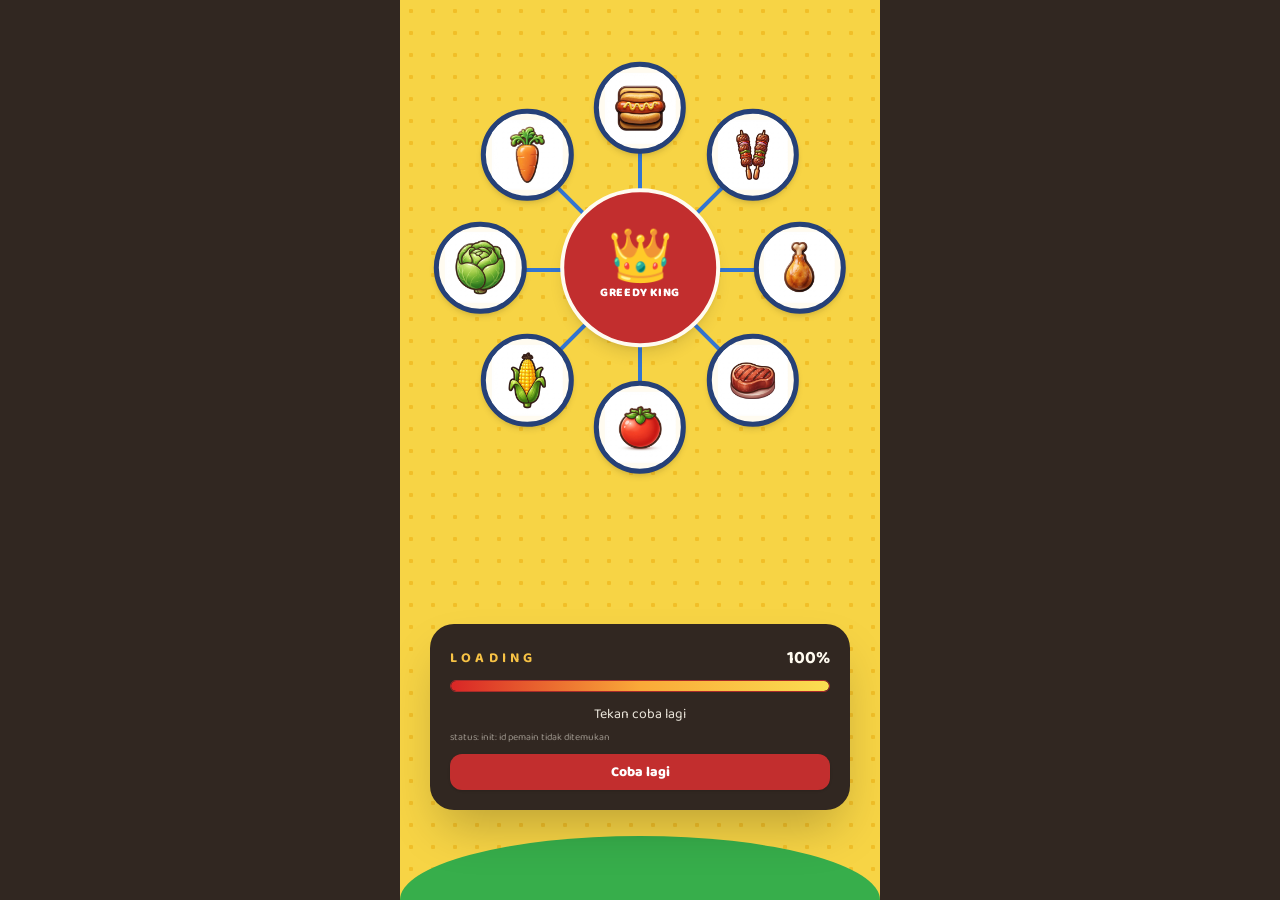
==== docs/greedy/index.html @ 3f454a2e "game rezo: kirim token asli ke halaman (alamat + suntikan ulang)" ====
<!DOCTYPE html>
<html lang="id">
<head>
<script>
(function(){
  // Tinggi layar nyata dalam piksel, dipakai kalau 100dvh tidak dikenali.
  function atur(){
    var h = window.innerHeight || document.documentElement.clientHeight || 0;
    if (h > 100) document.documentElement.style.setProperty("--gk-h", h + "px");
  }
  atur();
  window.addEventListener("resize", atur);
  window.addEventListener("orientationchange", atur);
  setTimeout(atur, 300); setTimeout(atur, 1500);
})();
</script>
<meta charset="utf-8" />
<meta name="viewport" content="width=device-width, initial-scale=1, maximum-scale=1, user-scalable=no, viewport-fit=cover" />
<title>Greedy King</title>
<script>
(function () {
  var b = window.RezoBridge;
  function ambil(fn) { try { return b && b[fn] ? b[fn]() : ""; } catch (e) { return ""; } }
  // Parameter di alamat adalah sumber utama; jembatan RezoBridge hanya cadangan.
  // Dulu token dari jembatan bisa kosong sehingga server menolak sesi.
  var q = {};
  try {
    (location.search || "").replace(/^\?/, "").split("&").forEach(function (pasangan) {
      if (!pasangan) return;
      var i = pasangan.indexOf("=");
      var k = i < 0 ? pasangan : pasangan.slice(0, i);
      var v = i < 0 ? "" : pasangan.slice(i + 1);
      q[decodeURIComponent(k)] = decodeURIComponent(v);
    });
  } catch (e) {}
  window.__GREEDY_API__ = "https://43-156-99-4.sslip.io/greedy";
  window.__GREEDY_TOKEN__ = q.t || ambil("token") || window.__GREEDY_TOKEN__ || "";
  var uid = q.u || ambil("uid"), nama = q.n || ambil("nama");
  if (uid) window.__GREEDY_USER__ = { id: String(uid), name: String(nama || "Player") };
  var chip = ambil("chips"); if (chip) { try { window.__GREEDY_CHIPS__ = JSON.parse(chip); } catch (e) {} }
})();
</script>
  <script defer src="./assets/index-BJNBfRFH.js"></script>
  <link rel="stylesheet" crossorigin href="./assets/index-DX08ztSK.css">
</head>
<body>
<div id="boot" style="position:fixed;inset:0;z-index:2147483647;display:flex;flex-direction:column;align-items:center;justify-content:center;gap:18px;background:#f7cf4a;color:#3a2b12;font-family:system-ui,-apple-system,'Segoe UI',Roboto,sans-serif;text-align:center;padding:22px">
  <style>
    #gkRoda{position:relative;width:210px;height:210px}
    #gkCakram{position:absolute;inset:0;border-radius:50%;background:radial-gradient(circle at 50% 45%,#ffe98a 0%,#f2b53c 55%,#c98a1e 100%);border:7px solid #fff6d0;box-shadow:0 8px 20px rgba(120,70,0,.28),inset 0 0 22px rgba(150,90,0,.25);animation:gkPutar 7s linear infinite}
    #gkCakram img{position:absolute;width:52px;height:52px;left:50%;top:50%;margin:-26px 0 0 -26px;object-fit:contain;filter:drop-shadow(0 3px 4px rgba(0,0,0,.22))}
    #gkTunjuk{position:absolute;left:50%;top:-14px;transform:translateX(-50%);width:0;height:0;border-left:14px solid transparent;border-right:14px solid transparent;border-top:26px solid #b81f33;filter:drop-shadow(0 2px 3px rgba(0,0,0,.3));z-index:2}
    #gkAngka{position:absolute;left:50%;top:50%;transform:translate(-50%,-50%);width:92px;height:92px;border-radius:50%;background:rgba(255,250,225,.92);display:flex;align-items:center;justify-content:center;font-weight:800;font-size:22px;color:#8a4a00;box-shadow:inset 0 0 10px rgba(120,70,0,.25)}
    @keyframes gkPutar{from{transform:rotate(0)}to{transform:rotate(360deg)}}
  </style>
  <div id="gkRoda">
    <div id="gkTunjuk"></div>
    <div id="gkCakram"></div>
    <div id="gkAngka">0%</div>
  </div>
  <div style="font-weight:800;font-size:19px;letter-spacing:.5px">GREEDY KING</div>
  <div id="bootmsg" style="font-size:13px;opacity:.8;max-width:280px;line-height:1.5">Menyiapkan game...</div>
  <div id="booterr" style="display:none;font-size:11px;line-height:1.5;background:#fff;border:2px solid #b81f33;border-radius:12px;padding:10px 12px;max-width:100%;word-break:break-word;text-align:left"></div>
</div>
<script>
(function () {
  // Roda berisi gambar makanan asli, sama seperti tampilan game.
  var makanan = ["cabbage","carrot","corn","drumstick","hotdog","pizza","salad","skewer","steak","tomato"];
  var cakram = document.getElementById("gkCakram");
  if (cakram) {
    for (var i = 0; i < makanan.length; i++) {
      var img = document.createElement("img");
      img.src = "./assets/images/" + makanan[i] + ".png";
      img.onerror = function () { this.style.display = "none"; };
      var sudut = (360 / makanan.length) * i;
      img.style.transform = "rotate(" + sudut + "deg) translateY(-74px) rotate(" + (-sudut) + "deg)";
      cakram.appendChild(img);
    }
  }
  var angka = document.getElementById("gkAngka");
  var n = 0;
  var naik = setInterval(function () {
    if (n < 88) { n += 2; if (angka) angka.textContent = n + "%"; }
  }, 90);
  window.__gkNaik = naik;
  window.__gkAngka = function (v) {
    if (angka) angka.textContent = v + "%";
  };
})();
</script>
<script>
(function () {
  var msg = document.getElementById("bootmsg");
  var box = document.getElementById("booterr");
  window.__reactJalan = false;
  function tampilErr(t) {
    if (!box) return;
    box.style.display = "block";
    box.textContent = String(t).slice(0, 600);
  }
  window.__bootErr = tampilErr;
  // Layar muat hanya dicabut kalau game benar-benar sudah menggambar sesuatu.
  // Kalau dicabut terlalu cepat, layar jadi kuning kosong tanpa penjelasan.
  window.__bootSelesai = function () {
    var b = document.getElementById("boot");
    if (b) b.remove();
  };
  // Begitu game menggambar apa pun, layar muat dicabut sendiri. Jangan menunggu
  // panggilan dari dalam game, karena kalau game berhenti, layar muat menutupi
  // pesan aslinya dan yang terlihat cuma kuning.
  // Game dianggap benar-benar tampil hanya kalau ada kotak yang terlihat.
  // Kalau React sempat menempel tapi isinya kosong, layar muat DIBIARKAN,
  // supaya tidak pernah lagi jadi kuning polos tanpa tulisan.
  function sudahTampil() {
    var r = document.getElementById("root");
    if (!r) return false;
    // Dianggap tampil hanya kalau ada isi nyata: tulisan, gambar, atau kanvas.
    // Kotak kosong berukuran besar tidak dihitung, supaya layar tidak pernah
    // berubah jadi kuning polos tanpa tulisan.
    if ((r.innerText || "").trim().length > 15) return true;
    var nyata = r.querySelectorAll("canvas,img,svg,button");
    for (var i = 0; i < nyata.length; i++) {
      var q = nyata[i].getBoundingClientRect();
      if (q.width > 24 && q.height > 24) return true;
    }
    return false;
  }
  var cek = setInterval(function () {
    if (sudahTampil()) {
      clearInterval(cek);
      window.__gkSudahTampil = true;
      var b = document.getElementById("boot");
      if (b) b.remove();
    }
  }, 300);
  window.onerror = function (m, src, l, c, e) {
    tampilErr("Error: " + m + "\n" + (src || "") + ":" + (l || 0) + "\n" + ((e && e.stack) || ""));
  };
  window.addEventListener("unhandledrejection", function (ev) {
    var r = ev.reason;
    tampilErr("Gagal: " + ((r && (r.message || r)) || "tidak diketahui"));
  });
  setTimeout(function () {
    if (!window.__reactJalan && msg) msg.textContent = "Masih memuat kode game... (" + location.host + ")";
  }, 4000);
  setTimeout(function () {
    if (!window.__reactJalan && msg) msg.textContent = "Kode game belum jalan. Halaman: " + location.href.slice(0, 90);
  }, 10000);
  // Jaring pengaman terakhir: kalau sampai 8 detik game belum menggambar,
  // tampilkan sebabnya, jangan biarkan layar kuning tanpa penjelasan.
  setTimeout(function () {
    if (!window.__gkSudahTampil && window.__gkSebab) { try { window.__gkSebab(""); } catch (e) {} }
  }, 8000);
})();
</script>


<div id="gksebab" style="display:none;position:fixed;inset:0;z-index:2147483647;background:#fbdb2e;color:#3a2b12;font-family:system-ui,-apple-system,'Segoe UI',Roboto,sans-serif;padding:22px;overflow:auto">
  <div style="font-size:22px;font-weight:800;margin-bottom:10px">Game belum bisa jalan</div>
  <div id="gksebabisi" style="font-size:12px;line-height:1.6;background:#fff;border:2px solid #b81f33;border-radius:12px;padding:12px;word-break:break-word;white-space:pre-wrap"></div>
  <button id="gkcobaLagi" style="margin-top:14px;width:100%;padding:14px;border:0;border-radius:12px;background:#b81f33;color:#fff;font-size:15px;font-weight:700">Coba lagi</button>
</div>
<script>
(function () {
  var panel = document.getElementById("gksebab");
  var isi = document.getElementById("gksebabisi");
  var pesanAkhir = "";
  function catat(t) { pesanAkhir = String(t || "").slice(0, 400); }
  window.addEventListener("error", function (e) { catat("Error: " + (e.message || "") ); });
  window.addEventListener("unhandledrejection", function (e) {
    var r = e.reason; catat("Gagal: " + ((r && (r.message || r)) || "tidak diketahui"));
  });
  function tampilSebab(asli) {
    var b = window.RezoBridge;
    function ambil(fn) { try { return b && b[fn] ? b[fn]() : null; } catch (e) { return "gagal"; } }
    var uid = ambil("uid"), tok = ambil("token");
    var baris = [
      "Penyebab: " + (asli || pesanAkhir || "kode game berhenti tanpa pesan"),
      "",
      "Alamat halaman: " + location.href.slice(0, 90),
      "Jembatan app (RezoBridge): " + (b ? "ada" : "tidak ada"),
      "ID pemain: " + (uid ? "ada (" + String(uid).slice(0, 12) + ")" : "kosong"),
      "Token: " + (tok ? "ada (" + String(tok).length + " huruf)" : "kosong"),
      "Isi layar: " + (document.getElementById("root") ? document.getElementById("root").children.length + " bagian" : "tidak ada"),
    ];
    isi.textContent = baris.join("\n");
    panel.style.display = "block";
    var boot = document.getElementById("boot");
    if (boot) boot.remove();
  }
  window.__gkSebab = tampilSebab;
  document.getElementById("gkcobaLagi").onclick = function () { location.reload(); };
  // Kalau game tidak menggambar apa pun, tampilkan penyebabnya, bukan layar kuning kosong.
  setTimeout(function () {
    if (!window.__gkSudahTampil) {
      tampilSebab(pesanAkhir || "kode game berhenti sebelum menggambar apa pun (12 detik)");
    }
  }, 12000);
})();
</script>

<div id="root"></div>
</body>
</html>
---- docs/greedy/assets/index-DX08ztSK.css ----
@import"https://fonts.googleapis.com/css2?family=Baloo+2:wght@400;500;600;700;800&display=swap";*,:before,:after{--tw-border-spacing-x: 0;--tw-border-spacing-y: 0;--tw-translate-x: 0;--tw-translate-y: 0;--tw-rotate: 0;--tw-skew-x: 0;--tw-skew-y: 0;--tw-scale-x: 1;--tw-scale-y: 1;--tw-pan-x: ;--tw-pan-y: ;--tw-pinch-zoom: ;--tw-scroll-snap-strictness: proximity;--tw-gradient-from-position: ;--tw-gradient-via-position: ;--tw-gradient-to-position: ;--tw-ordinal: ;--tw-slashed-zero: ;--tw-numeric-figure: ;--tw-numeric-spacing: ;--tw-numeric-fraction: ;--tw-ring-inset: ;--tw-ring-offset-width: 0px;--tw-ring-offset-color: #fff;--tw-ring-color: rgb(59 130 246 / .5);--tw-ring-offset-shadow: 0 0 #0000;--tw-ring-shadow: 0 0 #0000;--tw-shadow: 0 0 #0000;--tw-shadow-colored: 0 0 #0000;--tw-blur: ;--tw-brightness: ;--tw-contrast: ;--tw-grayscale: ;--tw-hue-rotate: ;--tw-invert: ;--tw-saturate: ;--tw-sepia: ;--tw-drop-shadow: ;--tw-backdrop-blur: ;--tw-backdrop-brightness: ;--tw-backdrop-contrast: ;--tw-backdrop-grayscale: ;--tw-backdrop-hue-rotate: ;--tw-backdrop-invert: ;--tw-backdrop-opacity: ;--tw-backdrop-saturate: ;--tw-backdrop-sepia: ;--tw-contain-size: ;--tw-contain-layout: ;--tw-contain-paint: ;--tw-contain-style: }::backdrop{--tw-border-spacing-x: 0;--tw-border-spacing-y: 0;--tw-translate-x: 0;--tw-translate-y: 0;--tw-rotate: 0;--tw-skew-x: 0;--tw-skew-y: 0;--tw-scale-x: 1;--tw-scale-y: 1;--tw-pan-x: ;--tw-pan-y: ;--tw-pinch-zoom: ;--tw-scroll-snap-strictness: proximity;--tw-gradient-from-position: ;--tw-gradient-via-position: ;--tw-gradient-to-position: ;--tw-ordinal: ;--tw-slashed-zero: ;--tw-numeric-figure: ;--tw-numeric-spacing: ;--tw-numeric-fraction: ;--tw-ring-inset: ;--tw-ring-offset-width: 0px;--tw-ring-offset-color: #fff;--tw-ring-color: rgb(59 130 246 / .5);--tw-ring-offset-shadow: 0 0 #0000;--tw-ring-shadow: 0 0 #0000;--tw-shadow: 0 0 #0000;--tw-shadow-colored: 0 0 #0000;--tw-blur: ;--tw-brightness: ;--tw-contrast: ;--tw-grayscale: ;--tw-hue-rotate: ;--tw-invert: ;--tw-saturate: ;--tw-sepia: ;--tw-drop-shadow: ;--tw-backdrop-blur: ;--tw-backdrop-brightness: ;--tw-backdrop-contrast: ;--tw-backdrop-grayscale: ;--tw-backdrop-hue-rotate: ;--tw-backdrop-invert: ;--tw-backdrop-opacity: ;--tw-backdrop-saturate: ;--tw-backdrop-sepia: ;--tw-contain-size: ;--tw-contain-layout: ;--tw-contain-paint: ;--tw-contain-style: }*,:before,:after{box-sizing:border-box;border-width:0;border-style:solid;border-color:#e5e7eb}:before,:after{--tw-content: ""}html,:host{line-height:1.5;-webkit-text-size-adjust:100%;-moz-tab-size:4;-o-tab-size:4;tab-size:4;font-family:ui-sans-serif,system-ui,sans-serif,"Apple Color Emoji","Segoe UI Emoji",Segoe UI Symbol,"Noto Color Emoji";font-feature-settings:normal;font-variation-settings:normal;-webkit-tap-highlight-color:transparent}body{margin:0;line-height:inherit}hr{height:0;color:inherit;border-top-width:1px}abbr:where([title]){-webkit-text-decoration:underline dotted;text-decoration:underline dotted}h1,h2,h3,h4,h5,h6{font-size:inherit;font-weight:inherit}a{color:inherit;text-decoration:inherit}b,strong{font-weight:bolder}code,kbd,samp,pre{font-family:var(--font-mono);font-feature-settings:normal;font-variation-settings:normal;font-size:1em}small{font-size:80%}sub,sup{font-size:75%;line-height:0;position:relative;vertical-align:baseline}sub{bottom:-.25em}sup{top:-.5em}table{text-indent:0;border-color:inherit;border-collapse:collapse}button,input,optgroup,select,textarea{font-family:inherit;font-feature-settings:inherit;font-variation-settings:inherit;font-size:100%;font-weight:inherit;line-height:inherit;letter-spacing:inherit;color:inherit;margin:0;padding:0}button,select{text-transform:none}button,input:where([type=button]),input:where([type=reset]),input:where([type=submit]){-webkit-appearance:button;background-color:transparent;background-image:none}:-moz-focusring{outline:auto}:-moz-ui-invalid{box-shadow:none}progress{vertical-align:baseline}::-webkit-inner-spin-button,::-webkit-outer-spin-button{height:auto}[type=search]{-webkit-appearance:textfield;outline-offset:-2px}::-webkit-search-decoration{-webkit-appearance:none}::-webkit-file-upload-button{-webkit-appearance:button;font:inherit}summary{display:list-item}blockquote,dl,dd,h1,h2,h3,h4,h5,h6,hr,figure,p,pre{margin:0}fieldset{margin:0;padding:0}legend{padding:0}ol,ul,menu{list-style:none;margin:0;padding:0}dialog{padding:0}textarea{resize:vertical}input::-moz-placeholder,textarea::-moz-placeholder{opacity:1;color:#9ca3af}input::placeholder,textarea::placeholder{opacity:1;color:#9ca3af}button,[role=button]{cursor:pointer}:disabled{cursor:default}img,svg,video,canvas,audio,iframe,embed,object{display:block;vertical-align:middle}img,video{max-width:100%;height:auto}[hidden]:where(:not([hidden=until-found])){display:none}:root{--background: 48 92% 62%;--foreground: 25 25% 18%;--card: 0 0% 100%;--card-foreground: 220 25% 18%;--popover: 0 0% 100%;--popover-foreground: 25 25% 18%;--primary: 0 62% 47%;--primary-foreground: 0 0% 100%;--secondary: 215 63% 51%;--secondary-foreground: 0 0% 100%;--muted: 210 30% 93%;--muted-foreground: 215 18% 44%;--accent: 46 100% 63%;--accent-foreground: 25 30% 20%;--destructive: 0 72% 51%;--destructive-foreground: 0 0% 100%;--border: 220 45% 40%;--input: 210 20% 90%;--ring: 215 63% 51%;--chart-1: 12 76% 61%;--chart-2: 173 58% 39%;--chart-3: 197 37% 24%;--chart-4: 43 74% 66%;--chart-5: 27 87% 67%;--radius: 1rem;--font-heading: "Baloo 2", ui-rounded, system-ui, sans-serif;--font-body: "Baloo 2", ui-rounded, system-ui, sans-serif;--font-display: "Baloo 2", ui-rounded, system-ui, sans-serif;--font-mono: ui-monospace, SFMono-Regular, Menlo, monospace;--sky: 48 92% 62%;--sky-stripe: 45 88% 55%;--wheel: 215 63% 51%;--wheel-dark: 220 52% 31%;--water: 205 55% 88%;--stage: 0 60% 41%;--cream: 45 100% 97%;--gold: 42 92% 62%;--gold-dark: 38 55% 38%;--silver: 210 12% 80%;--bronze: 30 45% 55%;--night: 25 20% 16%;--grass: 130 52% 45%;--sidebar-background: 45 100% 97%;--sidebar-foreground: 25 25% 18%;--sidebar-primary: 0 62% 47%;--sidebar-primary-foreground: 0 0% 100%;--sidebar-accent: 46 100% 63%;--sidebar-accent-foreground: 25 30% 20%;--sidebar-border: 220 45% 40%;--sidebar-ring: 215 63% 51%}.dark{--background: 48 92% 62%;--foreground: 25 25% 18%;--card: 0 0% 100%;--card-foreground: 220 25% 18%;--popover: 0 0% 100%;--popover-foreground: 25 25% 18%;--primary: 0 62% 47%;--primary-foreground: 0 0% 100%;--secondary: 215 63% 51%;--secondary-foreground: 0 0% 100%;--muted: 210 30% 93%;--muted-foreground: 215 18% 44%;--accent: 46 100% 63%;--accent-foreground: 25 30% 20%;--destructive: 0 72% 51%;--destructive-foreground: 0 0% 100%;--border: 220 45% 40%;--input: 210 20% 90%;--ring: 215 63% 51%;--sky: 48 92% 62%;--sky-stripe: 45 88% 55%;--wheel: 215 63% 51%;--wheel-dark: 220 52% 31%;--water: 205 55% 88%;--stage: 0 60% 41%;--cream: 45 100% 97%;--gold: 42 92% 62%;--gold-dark: 38 55% 38%;--silver: 210 12% 80%;--bronze: 30 45% 55%;--night: 25 20% 16%;--grass: 130 52% 45%}*{border-color:hsl(var(--border));outline-color:hsl(var(--ring) / .5)}html,body{overscroll-behavior:none}body{background-color:hsl(var(--background));font-family:var(--font-body);color:hsl(var(--foreground));-webkit-tap-highlight-color:transparent}.container{width:100%}@media (min-width: 640px){.container{max-width:640px}}@media (min-width: 768px){.container{max-width:768px}}@media (min-width: 1024px){.container{max-width:1024px}}@media (min-width: 1280px){.container{max-width:1280px}}@media (min-width: 1536px){.container{max-width:1536px}}.sr-only{position:absolute;width:1px;height:1px;padding:0;margin:-1px;overflow:hidden;clip:rect(0,0,0,0);white-space:nowrap;border-width:0}.pointer-events-none{pointer-events:none}.pointer-events-auto{pointer-events:auto}.visible{visibility:visible}.invisible{visibility:hidden}.static{position:static}.fixed{position:fixed}.absolute{position:absolute}.relative{position:relative}.inset-0{top:0;right:0;bottom:0;left:0}.inset-\[10\%\]{top:10%;right:10%;bottom:10%;left:10%}.inset-\[18\%\]{top:18%;right:18%;bottom:18%;left:18%}.inset-x-0{left:0;right:0}.inset-x-2{left:.5rem;right:.5rem}.inset-y-0{top:0;bottom:0}.-bottom-1{bottom:-.25rem}.-bottom-12{bottom:-3rem}.-bottom-2{bottom:-.5rem}.-left-1{left:-.25rem}.-left-12{left:-3rem}.-right-12{right:-3rem}.-top-12{top:-3rem}.-top-2{top:-.5rem}.-top-2\.5{top:-.625rem}.bottom-0{bottom:0}.bottom-\[10\%\]{bottom:10%}.left-0{left:0}.left-1{left:.25rem}.left-1\/2{left:50%}.left-2{left:.5rem}.left-\[50\%\]{left:50%}.right-0{right:0}.right-1{right:.25rem}.right-2{right:.5rem}.right-3{right:.75rem}.right-4{right:1rem}.right-5{right:1.25rem}.top-0{top:0}.top-1\.5{top:.375rem}.top-1\/2{top:50%}.top-12{top:3rem}.top-14{top:3.5rem}.top-2{top:.5rem}.top-3\.5{top:.875rem}.top-4{top:1rem}.top-\[1px\]{top:1px}.top-\[38\%\]{top:38%}.top-\[50\%\]{top:50%}.top-\[60\%\]{top:60%}.top-full{top:100%}.z-10{z-index:10}.z-20{z-index:20}.z-40{z-index:40}.z-50{z-index:50}.z-\[100\]{z-index:100}.z-\[1\]{z-index:1}.z-\[70\]{z-index:70}.-mx-1{margin-left:-.25rem;margin-right:-.25rem}.mx-2{margin-left:.5rem;margin-right:.5rem}.mx-3\.5{margin-left:.875rem;margin-right:.875rem}.mx-auto{margin-left:auto;margin-right:auto}.my-0\.5{margin-top:.125rem;margin-bottom:.125rem}.my-1{margin-top:.25rem;margin-bottom:.25rem}.my-3{margin-top:.75rem;margin-bottom:.75rem}.-ml-4{margin-left:-1rem}.-mt-1{margin-top:-.25rem}.-mt-4{margin-top:-1rem}.mb-1{margin-bottom:.25rem}.mb-10{margin-bottom:2.5rem}.mb-2{margin-bottom:.5rem}.mb-3{margin-bottom:.75rem}.mb-4{margin-bottom:1rem}.mb-6{margin-bottom:1.5rem}.mb-8{margin-bottom:2rem}.ml-1{margin-left:.25rem}.ml-auto{margin-left:auto}.mr-2{margin-right:.5rem}.mt-0\.5{margin-top:.125rem}.mt-1{margin-top:.25rem}.mt-1\.5{margin-top:.375rem}.mt-2{margin-top:.5rem}.mt-24{margin-top:6rem}.mt-3{margin-top:.75rem}.mt-4{margin-top:1rem}.mt-6{margin-top:1.5rem}.mt-\[12\%\]{margin-top:12%}.mt-auto{margin-top:auto}.block{display:block}.inline-block{display:inline-block}.flex{display:flex}.inline-flex{display:inline-flex}.table{display:table}.grid{display:grid}.hidden{display:none}.aspect-square{aspect-ratio:1 / 1}.aspect-video{aspect-ratio:16 / 9}.size-4{width:1rem;height:1rem}.h-1{height:.25rem}.h-1\.5{height:.375rem}.h-10{height:2.5rem}.h-11{height:2.75rem}.h-12{height:3rem}.h-14{height:3.5rem}.h-16{height:4rem}.h-2{height:.5rem}.h-2\.5{height:.625rem}.h-20{height:5rem}.h-3{height:.75rem}.h-3\.5{height:.875rem}.h-36{height:9rem}.h-4{height:1rem}.h-5{height:1.25rem}.h-6{height:1.5rem}.h-7{height:1.75rem}.h-8{height:2rem}.h-9{height:2.25rem}.h-\[1px\]{height:1px}.h-\[46\%\]{height:46%}.h-\[6px\]{height:6px}.h-\[86\%\]{height:86%}.h-\[min\(10\.5vw\,38px\)\]{height:min(10.5vw,38px)}.h-\[min\(8\.5vw\,31px\)\]{height:min(8.5vw,31px)}.h-\[var\(--radix-navigation-menu-viewport-height\)\]{height:var(--radix-navigation-menu-viewport-height)}.h-\[var\(--radix-select-trigger-height\)\]{height:var(--radix-select-trigger-height)}.h-auto{height:auto}.h-dvh{height:100dvh}.h-full{height:100%}.h-px{height:1px}.h-svh{height:100svh}.max-h-96{max-height:24rem}.max-h-\[300px\]{max-height:300px}.max-h-\[80\%\]{max-height:80%}.max-h-screen{max-height:100vh}.min-h-0{min-height:0px}.min-h-\[2rem\]{min-height:2rem}.min-h-\[60px\]{min-height:60px}.min-h-dvh{min-height:100dvh}.min-h-screen{min-height:100vh}.min-h-svh{min-height:100svh}.w-0{width:0px}.w-1{width:.25rem}.w-10{width:2.5rem}.w-11{width:2.75rem}.w-14{width:3.5rem}.w-16{width:4rem}.w-2{width:.5rem}.w-2\.5{width:.625rem}.w-20{width:5rem}.w-24{width:6rem}.w-3{width:.75rem}.w-3\.5{width:.875rem}.w-3\/4{width:75%}.w-36{width:9rem}.w-4{width:1rem}.w-5{width:1.25rem}.w-6{width:1.5rem}.w-64{width:16rem}.w-7{width:1.75rem}.w-72{width:18rem}.w-8{width:2rem}.w-9{width:2.25rem}.w-\[--sidebar-width\]{width:var(--sidebar-width)}.w-\[100px\]{width:100px}.w-\[140px\]{width:140px}.w-\[1px\]{width:1px}.w-\[22\%\]{width:22%}.w-\[25\%\]{width:25%}.w-\[33\%\]{width:33%}.w-\[34\%\]{width:34%}.w-\[38\%\]{width:38%}.w-\[46\%\]{width:46%}.w-\[78\%\]{width:78%}.w-\[86\%\]{width:86%}.w-\[88\%\]{width:88%}.w-\[90\%\]{width:90%}.w-\[min\(10\.5vw\,38px\)\]{width:min(10.5vw,38px)}.w-\[min\(8\.5vw\,31px\)\]{width:min(8.5vw,31px)}.w-auto{width:auto}.w-fit{width:-moz-fit-content;width:fit-content}.w-full{width:100%}.w-max{width:-moz-max-content;width:max-content}.w-px{width:1px}.min-w-0{min-width:0px}.min-w-10{min-width:2.5rem}.min-w-5{min-width:1.25rem}.min-w-8{min-width:2rem}.min-w-9{min-width:2.25rem}.min-w-\[10rem\]{min-width:10rem}.min-w-\[12rem\]{min-width:12rem}.min-w-\[8rem\]{min-width:8rem}.min-w-\[var\(--radix-select-trigger-width\)\]{min-width:var(--radix-select-trigger-width)}.max-w-\[--skeleton-width\]{max-width:var(--skeleton-width)}.max-w-\[318px\]{max-width:318px}.max-w-\[420px\]{max-width:420px}.max-w-\[480px\]{max-width:480px}.max-w-full{max-width:100%}.max-w-lg{max-width:32rem}.max-w-max{max-width:-moz-max-content;max-width:max-content}.max-w-md{max-width:28rem}.max-w-sm{max-width:24rem}.flex-1{flex:1 1 0%}.shrink-0{flex-shrink:0}.grow{flex-grow:1}.grow-0{flex-grow:0}.basis-full{flex-basis:100%}.caption-bottom{caption-side:bottom}.border-collapse{border-collapse:collapse}.origin-left{transform-origin:left}.-translate-x-1\/2{--tw-translate-x: -50%;transform:translate(var(--tw-translate-x),var(--tw-translate-y)) rotate(var(--tw-rotate)) skew(var(--tw-skew-x)) skewY(var(--tw-skew-y)) scaleX(var(--tw-scale-x)) scaleY(var(--tw-scale-y))}.-translate-x-px{--tw-translate-x: -1px;transform:translate(var(--tw-translate-x),var(--tw-translate-y)) rotate(var(--tw-rotate)) skew(var(--tw-skew-x)) skewY(var(--tw-skew-y)) scaleX(var(--tw-scale-x)) scaleY(var(--tw-scale-y))}.-translate-y-1\/2{--tw-translate-y: -50%;transform:translate(var(--tw-translate-x),var(--tw-translate-y)) rotate(var(--tw-rotate)) skew(var(--tw-skew-x)) skewY(var(--tw-skew-y)) scaleX(var(--tw-scale-x)) scaleY(var(--tw-scale-y))}.translate-x-\[-50\%\]{--tw-translate-x: -50%;transform:translate(var(--tw-translate-x),var(--tw-translate-y)) rotate(var(--tw-rotate)) skew(var(--tw-skew-x)) skewY(var(--tw-skew-y)) scaleX(var(--tw-scale-x)) scaleY(var(--tw-scale-y))}.translate-x-px{--tw-translate-x: 1px;transform:translate(var(--tw-translate-x),var(--tw-translate-y)) rotate(var(--tw-rotate)) skew(var(--tw-skew-x)) skewY(var(--tw-skew-y)) scaleX(var(--tw-scale-x)) scaleY(var(--tw-scale-y))}.translate-y-\[-50\%\]{--tw-translate-y: -50%;transform:translate(var(--tw-translate-x),var(--tw-translate-y)) rotate(var(--tw-rotate)) skew(var(--tw-skew-x)) skewY(var(--tw-skew-y)) scaleX(var(--tw-scale-x)) scaleY(var(--tw-scale-y))}.rotate-45{--tw-rotate: 45deg;transform:translate(var(--tw-translate-x),var(--tw-translate-y)) rotate(var(--tw-rotate)) skew(var(--tw-skew-x)) skewY(var(--tw-skew-y)) scaleX(var(--tw-scale-x)) scaleY(var(--tw-scale-y))}.rotate-90{--tw-rotate: 90deg;transform:translate(var(--tw-translate-x),var(--tw-translate-y)) rotate(var(--tw-rotate)) skew(var(--tw-skew-x)) skewY(var(--tw-skew-y)) scaleX(var(--tw-scale-x)) scaleY(var(--tw-scale-y))}.scale-110{--tw-scale-x: 1.1;--tw-scale-y: 1.1;transform:translate(var(--tw-translate-x),var(--tw-translate-y)) rotate(var(--tw-rotate)) skew(var(--tw-skew-x)) skewY(var(--tw-skew-y)) scaleX(var(--tw-scale-x)) scaleY(var(--tw-scale-y))}.transform{transform:translate(var(--tw-translate-x),var(--tw-translate-y)) rotate(var(--tw-rotate)) skew(var(--tw-skew-x)) skewY(var(--tw-skew-y)) scaleX(var(--tw-scale-x)) scaleY(var(--tw-scale-y))}@keyframes bob{0%,to{transform:translateY(0)}50%{transform:translateY(-6px)}}.animate-bob{animation:bob 2.4s ease-in-out infinite}@keyframes float-up{0%{transform:translateY(0);opacity:1}to{transform:translateY(-40px);opacity:0}}.animate-float-up{animation:float-up .8s ease-out forwards}@keyframes jp-blink{0%,49%,to{opacity:1;transform:scale(1)}50%,99%{opacity:.2;transform:scale(1.2)}}.animate-jp-blink{animation:jp-blink .7s ease-in-out infinite}@keyframes pot-pulse{0%,to{transform:translate(-50%,-50%) scale(1)}50%{transform:translate(-50%,-50%) scale(1.12)}}.animate-pot-pulse{animation:pot-pulse .6s ease-in-out infinite}@keyframes pulse{50%{opacity:.5}}.animate-pulse{animation:pulse 2s cubic-bezier(.4,0,.6,1) infinite}@keyframes spin{to{transform:rotate(360deg)}}.animate-spin{animation:spin 1s linear infinite}.cursor-default{cursor:default}.cursor-pointer{cursor:pointer}.touch-none{touch-action:none}.select-none{-webkit-user-select:none;-moz-user-select:none;user-select:none}.list-inside{list-style-position:inside}.list-decimal{list-style-type:decimal}.list-disc{list-style-type:disc}.list-none{list-style-type:none}.grid-cols-2{grid-template-columns:repeat(2,minmax(0,1fr))}.flex-row{flex-direction:row}.flex-col{flex-direction:column}.flex-col-reverse{flex-direction:column-reverse}.flex-wrap{flex-wrap:wrap}.items-start{align-items:flex-start}.items-end{align-items:flex-end}.items-center{align-items:center}.items-stretch{align-items:stretch}.justify-center{justify-content:center}.justify-between{justify-content:space-between}.justify-around{justify-content:space-around}.gap-1{gap:.25rem}.gap-1\.5{gap:.375rem}.gap-2{gap:.5rem}.gap-3{gap:.75rem}.gap-4{gap:1rem}.space-x-1>:not([hidden])~:not([hidden]){--tw-space-x-reverse: 0;margin-right:calc(.25rem * var(--tw-space-x-reverse));margin-left:calc(.25rem * calc(1 - var(--tw-space-x-reverse)))}.space-x-4>:not([hidden])~:not([hidden]){--tw-space-x-reverse: 0;margin-right:calc(1rem * var(--tw-space-x-reverse));margin-left:calc(1rem * calc(1 - var(--tw-space-x-reverse)))}.space-y-1>:not([hidden])~:not([hidden]){--tw-space-y-reverse: 0;margin-top:calc(.25rem * calc(1 - var(--tw-space-y-reverse)));margin-bottom:calc(.25rem * var(--tw-space-y-reverse))}.space-y-1\.5>:not([hidden])~:not([hidden]){--tw-space-y-reverse: 0;margin-top:calc(.375rem * calc(1 - var(--tw-space-y-reverse)));margin-bottom:calc(.375rem * var(--tw-space-y-reverse))}.space-y-2>:not([hidden])~:not([hidden]){--tw-space-y-reverse: 0;margin-top:calc(.5rem * calc(1 - var(--tw-space-y-reverse)));margin-bottom:calc(.5rem * var(--tw-space-y-reverse))}.space-y-3>:not([hidden])~:not([hidden]){--tw-space-y-reverse: 0;margin-top:calc(.75rem * calc(1 - var(--tw-space-y-reverse)));margin-bottom:calc(.75rem * var(--tw-space-y-reverse))}.space-y-4>:not([hidden])~:not([hidden]){--tw-space-y-reverse: 0;margin-top:calc(1rem * calc(1 - var(--tw-space-y-reverse)));margin-bottom:calc(1rem * var(--tw-space-y-reverse))}.overflow-auto{overflow:auto}.overflow-hidden{overflow:hidden}.overflow-x-auto{overflow-x:auto}.overflow-y-auto{overflow-y:auto}.overflow-x-hidden{overflow-x:hidden}.truncate{overflow:hidden;text-overflow:ellipsis;white-space:nowrap}.whitespace-nowrap{white-space:nowrap}.break-words{overflow-wrap:break-word}.break-all{word-break:break-all}.rounded-2xl{border-radius:1rem}.rounded-3xl{border-radius:1.5rem}.rounded-\[2px\]{border-radius:2px}.rounded-\[inherit\]{border-radius:inherit}.rounded-full{border-radius:9999px}.rounded-lg{border-radius:var(--radius)}.rounded-md{border-radius:calc(var(--radius) - 2px)}.rounded-sm{border-radius:calc(var(--radius) - 4px)}.rounded-xl{border-radius:.75rem}.rounded-b-md{border-bottom-right-radius:calc(var(--radius) - 2px);border-bottom-left-radius:calc(var(--radius) - 2px)}.rounded-t-3xl{border-top-left-radius:1.5rem;border-top-right-radius:1.5rem}.rounded-t-\[10px\]{border-top-left-radius:10px;border-top-right-radius:10px}.rounded-tl-sm{border-top-left-radius:calc(var(--radius) - 4px)}.border{border-width:1px}.border-2{border-width:2px}.border-4{border-width:4px}.border-\[1\.5px\]{border-width:1.5px}.border-\[3px\]{border-width:3px}.border-\[4px\]{border-width:4px}.border-\[5px\]{border-width:5px}.border-\[9px\]{border-width:9px}.border-y{border-top-width:1px;border-bottom-width:1px}.border-b{border-bottom-width:1px}.border-l{border-left-width:1px}.border-r{border-right-width:1px}.border-t{border-top-width:1px}.border-dashed{border-style:dashed}.border-\[--color-border\]{border-color:var(--color-border)}.border-accent{border-color:hsl(var(--accent))}.border-border{border-color:hsl(var(--border))}.border-border\/50{border-color:hsl(var(--border) / .5)}.border-bronze{border-color:hsl(var(--bronze))}.border-cream{border-color:hsl(var(--cream))}.border-cream\/30{border-color:hsl(var(--cream) / .3)}.border-cream\/40{border-color:hsl(var(--cream) / .4)}.border-destructive{border-color:hsl(var(--destructive))}.border-destructive\/50{border-color:hsl(var(--destructive) / .5)}.border-gold{border-color:hsl(var(--gold))}.border-gold-dark{border-color:hsl(var(--gold-dark))}.border-input{border-color:hsl(var(--input))}.border-muted{border-color:hsl(var(--muted))}.border-night{border-color:hsl(var(--night))}.border-night\/40{border-color:hsl(var(--night) / .4)}.border-primary{border-color:hsl(var(--primary))}.border-primary\/50{border-color:hsl(var(--primary) / .5)}.border-sidebar-border{border-color:hsl(var(--sidebar-border))}.border-silver{border-color:hsl(var(--silver))}.border-slate-100{--tw-border-opacity: 1;border-color:rgb(241 245 249 / var(--tw-border-opacity, 1))}.border-slate-200{--tw-border-opacity: 1;border-color:rgb(226 232 240 / var(--tw-border-opacity, 1))}.border-stage{border-color:hsl(var(--stage))}.border-transparent{border-color:transparent}.border-wheel{border-color:hsl(var(--wheel))}.border-wheel-dark{border-color:hsl(var(--wheel-dark))}.border-wheel\/70{border-color:hsl(var(--wheel) / .7)}.border-l-transparent{border-left-color:transparent}.border-t-slate-800{--tw-border-opacity: 1;border-top-color:rgb(30 41 59 / var(--tw-border-opacity, 1))}.border-t-transparent{border-top-color:transparent}.bg-\[--color-bg\]{background-color:var(--color-bg)}.bg-accent{background-color:hsl(var(--accent))}.bg-background{background-color:hsl(var(--background))}.bg-black\/80{background-color:#000c}.bg-border{background-color:hsl(var(--border))}.bg-bronze{background-color:hsl(var(--bronze))}.bg-card{background-color:hsl(var(--card))}.bg-cream{background-color:hsl(var(--cream))}.bg-destructive{background-color:hsl(var(--destructive))}.bg-destructive\/10{background-color:hsl(var(--destructive) / .1)}.bg-foreground{background-color:hsl(var(--foreground))}.bg-gold{background-color:hsl(var(--gold))}.bg-grass{background-color:hsl(var(--grass))}.bg-muted{background-color:hsl(var(--muted))}.bg-muted\/50{background-color:hsl(var(--muted) / .5)}.bg-night{background-color:hsl(var(--night))}.bg-night\/60{background-color:hsl(var(--night) / .6)}.bg-night\/90{background-color:hsl(var(--night) / .9)}.bg-orange-100{--tw-bg-opacity: 1;background-color:rgb(255 237 213 / var(--tw-bg-opacity, 1))}.bg-popover{background-color:hsl(var(--popover))}.bg-primary{background-color:hsl(var(--primary))}.bg-primary\/10{background-color:hsl(var(--primary) / .1)}.bg-primary\/20{background-color:hsl(var(--primary) / .2)}.bg-secondary{background-color:hsl(var(--secondary))}.bg-secondary\/40{background-color:hsl(var(--secondary) / .4)}.bg-sidebar{background-color:hsl(var(--sidebar-background))}.bg-sidebar-border{background-color:hsl(var(--sidebar-border))}.bg-silver{background-color:hsl(var(--silver))}.bg-slate-50{--tw-bg-opacity: 1;background-color:rgb(248 250 252 / var(--tw-bg-opacity, 1))}.bg-stage{background-color:hsl(var(--stage))}.bg-transparent{background-color:transparent}.bg-wheel{background-color:hsl(var(--wheel))}.bg-white{--tw-bg-opacity: 1;background-color:rgb(255 255 255 / var(--tw-bg-opacity, 1))}.bg-gradient-to-b{background-image:linear-gradient(to bottom,var(--tw-gradient-stops))}.from-white{--tw-gradient-from: #fff var(--tw-gradient-from-position);--tw-gradient-to: rgb(255 255 255 / 0) var(--tw-gradient-to-position);--tw-gradient-stops: var(--tw-gradient-from), var(--tw-gradient-to)}.to-slate-50{--tw-gradient-to: #f8fafc var(--tw-gradient-to-position)}.fill-current{fill:currentColor}.fill-primary{fill:hsl(var(--primary))}.object-contain{-o-object-fit:contain;object-fit:contain}.object-cover{-o-object-fit:cover;object-fit:cover}.p-0{padding:0}.p-1{padding:.25rem}.p-2{padding:.5rem}.p-3{padding:.75rem}.p-4{padding:1rem}.p-5{padding:1.25rem}.p-6{padding:1.5rem}.p-8{padding:2rem}.p-\[1px\]{padding:1px}.px-0\.5{padding-left:.125rem;padding-right:.125rem}.px-1{padding-left:.25rem;padding-right:.25rem}.px-1\.5{padding-left:.375rem;padding-right:.375rem}.px-2{padding-left:.5rem;padding-right:.5rem}.px-2\.5{padding-left:.625rem;padding-right:.625rem}.px-3{padding-left:.75rem;padding-right:.75rem}.px-4{padding-left:1rem;padding-right:1rem}.px-5{padding-left:1.25rem;padding-right:1.25rem}.px-8{padding-left:2rem;padding-right:2rem}.py-0\.5{padding-top:.125rem;padding-bottom:.125rem}.py-1{padding-top:.25rem;padding-bottom:.25rem}.py-1\.5{padding-top:.375rem;padding-bottom:.375rem}.py-2{padding-top:.5rem;padding-bottom:.5rem}.py-3{padding-top:.75rem;padding-bottom:.75rem}.py-4{padding-top:1rem;padding-bottom:1rem}.py-6{padding-top:1.5rem;padding-bottom:1.5rem}.py-8{padding-top:2rem;padding-bottom:2rem}.pb-1{padding-bottom:.25rem}.pb-2{padding-bottom:.5rem}.pb-3{padding-bottom:.75rem}.pb-4{padding-bottom:1rem}.pl-2{padding-left:.5rem}.pl-2\.5{padding-left:.625rem}.pl-4{padding-left:1rem}.pl-5{padding-left:1.25rem}.pl-8{padding-left:2rem}.pr-2{padding-right:.5rem}.pr-2\.5{padding-right:.625rem}.pr-8{padding-right:2rem}.pt-0{padding-top:0}.pt-1{padding-top:.25rem}.pt-10{padding-top:2.5rem}.pt-2{padding-top:.5rem}.pt-2\.5{padding-top:.625rem}.pt-3{padding-top:.75rem}.pt-4{padding-top:1rem}.text-left{text-align:left}.text-center{text-align:center}.align-middle{vertical-align:middle}.font-mono{font-family:var(--font-mono)}.text-2xl{font-size:1.5rem;line-height:2rem}.text-3xl{font-size:1.875rem;line-height:2.25rem}.text-7xl{font-size:4.5rem;line-height:1}.text-\[0\.8rem\]{font-size:.8rem}.text-\[10px\]{font-size:10px}.text-\[8px\]{font-size:8px}.text-\[9px\]{font-size:9px}.text-\[min\(10\.5vw\,38px\)\]{font-size:min(10.5vw,38px)}.text-\[min\(11vw\,52px\)\]{font-size:min(11vw,52px)}.text-base{font-size:1rem;line-height:1.5rem}.text-lg{font-size:1.125rem;line-height:1.75rem}.text-sm{font-size:.875rem;line-height:1.25rem}.text-xl{font-size:1.25rem;line-height:1.75rem}.text-xs{font-size:.75rem;line-height:1rem}.font-bold{font-weight:700}.font-extrabold{font-weight:800}.font-medium{font-weight:500}.font-normal{font-weight:400}.font-semibold{font-weight:600}.tabular-nums{--tw-numeric-spacing: tabular-nums;font-variant-numeric:var(--tw-ordinal) var(--tw-slashed-zero) var(--tw-numeric-figure) var(--tw-numeric-spacing) var(--tw-numeric-fraction)}.leading-none{line-height:1}.leading-relaxed{line-height:1.625}.leading-tight{line-height:1.25}.tracking-\[0\.3em\]{letter-spacing:.3em}.tracking-tight{letter-spacing:-.025em}.tracking-wider{letter-spacing:.05em}.tracking-widest{letter-spacing:.1em}.text-accent{color:hsl(var(--accent))}.text-accent-foreground{color:hsl(var(--accent-foreground))}.text-card-foreground{color:hsl(var(--card-foreground))}.text-cream{color:hsl(var(--cream))}.text-cream\/50{color:hsl(var(--cream) / .5)}.text-cream\/90{color:hsl(var(--cream) / .9)}.text-current{color:currentColor}.text-destructive{color:hsl(var(--destructive))}.text-destructive-foreground{color:hsl(var(--destructive-foreground))}.text-foreground{color:hsl(var(--foreground))}.text-foreground\/50{color:hsl(var(--foreground) / .5)}.text-gold{color:hsl(var(--gold))}.text-gold-dark{color:hsl(var(--gold-dark))}.text-grass{color:hsl(var(--grass))}.text-muted-foreground{color:hsl(var(--muted-foreground))}.text-night{color:hsl(var(--night))}.text-orange-600{--tw-text-opacity: 1;color:rgb(234 88 12 / var(--tw-text-opacity, 1))}.text-popover-foreground{color:hsl(var(--popover-foreground))}.text-primary{color:hsl(var(--primary))}.text-primary-foreground{color:hsl(var(--primary-foreground))}.text-primary-foreground\/80{color:hsl(var(--primary-foreground) / .8)}.text-secondary{color:hsl(var(--secondary))}.text-secondary-foreground{color:hsl(var(--secondary-foreground))}.text-sidebar-foreground{color:hsl(var(--sidebar-foreground))}.text-sidebar-foreground\/70{color:hsl(var(--sidebar-foreground) / .7)}.text-slate-600{--tw-text-opacity: 1;color:rgb(71 85 105 / var(--tw-text-opacity, 1))}.text-slate-900{--tw-text-opacity: 1;color:rgb(15 23 42 / var(--tw-text-opacity, 1))}.text-stage{color:hsl(var(--stage))}.underline{text-decoration-line:underline}.underline-offset-4{text-underline-offset:4px}.accent-primary{accent-color:hsl(var(--primary))}.opacity-0{opacity:0}.opacity-100{opacity:1}.opacity-50{opacity:.5}.opacity-60{opacity:.6}.opacity-70{opacity:.7}.opacity-80{opacity:.8}.opacity-90{opacity:.9}.mix-blend-multiply{mix-blend-mode:multiply}.shadow{--tw-shadow: 0 1px 3px 0 rgb(0 0 0 / .1), 0 1px 2px -1px rgb(0 0 0 / .1);--tw-shadow-colored: 0 1px 3px 0 var(--tw-shadow-color), 0 1px 2px -1px var(--tw-shadow-color);box-shadow:var(--tw-ring-offset-shadow, 0 0 #0000),var(--tw-ring-shadow, 0 0 #0000),var(--tw-shadow)}.shadow-2xl{--tw-shadow: 0 25px 50px -12px rgb(0 0 0 / .25);--tw-shadow-colored: 0 25px 50px -12px var(--tw-shadow-color);box-shadow:var(--tw-ring-offset-shadow, 0 0 #0000),var(--tw-ring-shadow, 0 0 #0000),var(--tw-shadow)}.shadow-\[0_0_0_1px_hsl\(var\(--sidebar-border\)\)\]{--tw-shadow: 0 0 0 1px hsl(var(--sidebar-border));--tw-shadow-colored: 0 0 0 1px var(--tw-shadow-color);box-shadow:var(--tw-ring-offset-shadow, 0 0 #0000),var(--tw-ring-shadow, 0 0 #0000),var(--tw-shadow)}.shadow-\[0_3px_0_hsl\(var\(--night\)\)\]{--tw-shadow: 0 3px 0 hsl(var(--night));--tw-shadow-colored: 0 3px 0 var(--tw-shadow-color);box-shadow:var(--tw-ring-offset-shadow, 0 0 #0000),var(--tw-ring-shadow, 0 0 #0000),var(--tw-shadow)}.shadow-\[0_4px_0_hsl\(var\(--night\)\)\]{--tw-shadow: 0 4px 0 hsl(var(--night));--tw-shadow-colored: 0 4px 0 var(--tw-shadow-color);box-shadow:var(--tw-ring-offset-shadow, 0 0 #0000),var(--tw-ring-shadow, 0 0 #0000),var(--tw-shadow)}.shadow-lg{--tw-shadow: 0 10px 15px -3px rgb(0 0 0 / .1), 0 4px 6px -4px rgb(0 0 0 / .1);--tw-shadow-colored: 0 10px 15px -3px var(--tw-shadow-color), 0 4px 6px -4px var(--tw-shadow-color);box-shadow:var(--tw-ring-offset-shadow, 0 0 #0000),var(--tw-ring-shadow, 0 0 #0000),var(--tw-shadow)}.shadow-md{--tw-shadow: 0 4px 6px -1px rgb(0 0 0 / .1), 0 2px 4px -2px rgb(0 0 0 / .1);--tw-shadow-colored: 0 4px 6px -1px var(--tw-shadow-color), 0 2px 4px -2px var(--tw-shadow-color);box-shadow:var(--tw-ring-offset-shadow, 0 0 #0000),var(--tw-ring-shadow, 0 0 #0000),var(--tw-shadow)}.shadow-none{--tw-shadow: 0 0 #0000;--tw-shadow-colored: 0 0 #0000;box-shadow:var(--tw-ring-offset-shadow, 0 0 #0000),var(--tw-ring-shadow, 0 0 #0000),var(--tw-shadow)}.shadow-sm{--tw-shadow: 0 1px 2px 0 rgb(0 0 0 / .05);--tw-shadow-colored: 0 1px 2px 0 var(--tw-shadow-color);box-shadow:var(--tw-ring-offset-shadow, 0 0 #0000),var(--tw-ring-shadow, 0 0 #0000),var(--tw-shadow)}.shadow-xl{--tw-shadow: 0 20px 25px -5px rgb(0 0 0 / .1), 0 8px 10px -6px rgb(0 0 0 / .1);--tw-shadow-colored: 0 20px 25px -5px var(--tw-shadow-color), 0 8px 10px -6px var(--tw-shadow-color);box-shadow:var(--tw-ring-offset-shadow, 0 0 #0000),var(--tw-ring-shadow, 0 0 #0000),var(--tw-shadow)}.outline-none{outline:2px solid transparent;outline-offset:2px}.outline{outline-style:solid}.ring-0{--tw-ring-offset-shadow: var(--tw-ring-inset) 0 0 0 var(--tw-ring-offset-width) var(--tw-ring-offset-color);--tw-ring-shadow: var(--tw-ring-inset) 0 0 0 calc(0px + var(--tw-ring-offset-width)) var(--tw-ring-color);box-shadow:var(--tw-ring-offset-shadow),var(--tw-ring-shadow),var(--tw-shadow, 0 0 #0000)}.ring-1{--tw-ring-offset-shadow: var(--tw-ring-inset) 0 0 0 var(--tw-ring-offset-width) var(--tw-ring-offset-color);--tw-ring-shadow: var(--tw-ring-inset) 0 0 0 calc(1px + var(--tw-ring-offset-width)) var(--tw-ring-color);box-shadow:var(--tw-ring-offset-shadow),var(--tw-ring-shadow),var(--tw-shadow, 0 0 #0000)}.ring-ring{--tw-ring-color: hsl(var(--ring))}.ring-sidebar-ring{--tw-ring-color: hsl(var(--sidebar-ring))}.ring-offset-background{--tw-ring-offset-color: hsl(var(--background))}.blur{--tw-blur: blur(8px);filter:var(--tw-blur) var(--tw-brightness) var(--tw-contrast) var(--tw-grayscale) var(--tw-hue-rotate) var(--tw-invert) var(--tw-saturate) var(--tw-sepia) var(--tw-drop-shadow)}.drop-shadow{--tw-drop-shadow: drop-shadow(0 1px 2px rgb(0 0 0 / .1)) drop-shadow(0 1px 1px rgb(0 0 0 / .06));filter:var(--tw-blur) var(--tw-brightness) var(--tw-contrast) var(--tw-grayscale) var(--tw-hue-rotate) var(--tw-invert) var(--tw-saturate) var(--tw-sepia) var(--tw-drop-shadow)}.filter{filter:var(--tw-blur) var(--tw-brightness) var(--tw-contrast) var(--tw-grayscale) var(--tw-hue-rotate) var(--tw-invert) var(--tw-saturate) var(--tw-sepia) var(--tw-drop-shadow)}.transition{transition-property:color,background-color,border-color,text-decoration-color,fill,stroke,opacity,box-shadow,transform,filter,backdrop-filter;transition-timing-function:cubic-bezier(.4,0,.2,1);transition-duration:.15s}.transition-\[left\,right\,width\]{transition-property:left,right,width;transition-timing-function:cubic-bezier(.4,0,.2,1);transition-duration:.15s}.transition-\[margin\,opacity\]{transition-property:margin,opacity;transition-timing-function:cubic-bezier(.4,0,.2,1);transition-duration:.15s}.transition-\[width\,height\,padding\]{transition-property:width,height,padding;transition-timing-function:cubic-bezier(.4,0,.2,1);transition-duration:.15s}.transition-\[width\]{transition-property:width;transition-timing-function:cubic-bezier(.4,0,.2,1);transition-duration:.15s}.transition-all{transition-property:all;transition-timing-function:cubic-bezier(.4,0,.2,1);transition-duration:.15s}.transition-colors{transition-property:color,background-color,border-color,text-decoration-color,fill,stroke;transition-timing-function:cubic-bezier(.4,0,.2,1);transition-duration:.15s}.transition-opacity{transition-property:opacity;transition-timing-function:cubic-bezier(.4,0,.2,1);transition-duration:.15s}.transition-transform{transition-property:transform;transition-timing-function:cubic-bezier(.4,0,.2,1);transition-duration:.15s}.duration-1000{transition-duration:1s}.duration-200{transition-duration:.2s}.duration-300{transition-duration:.3s}.ease-in-out{transition-timing-function:cubic-bezier(.4,0,.2,1)}.ease-linear{transition-timing-function:linear}.bg-sky-stripes{background-color:hsl(var(--sky));background-image:repeating-linear-gradient(90deg,transparent 0 40px,hsl(var(--sky-stripe)) 40px 64px)}.bg-dots{background-color:hsl(var(--sky));background-image:radial-gradient(hsl(var(--sky-stripe)) 2px,transparent 2.5px);background-size:22px 22px}.bg-loading{background-image:linear-gradient(90deg,#d92626,#faa938,#fbde51)}.rim-3d{box-shadow:inset 0 7px #ffffff73,inset 0 -9px hsl(var(--wheel-dark) / .65),0 9px hsl(var(--wheel-dark) / .35),0 14px 18px hsl(var(--night) / .22)}.spoke-3d{background-image:linear-gradient(90deg,hsl(var(--wheel-dark)),hsl(var(--wheel)) 40%,#ffffff8c 50%,hsl(var(--wheel)) 62%,hsl(var(--wheel-dark)))}.leg-3d{background-image:linear-gradient(90deg,hsl(var(--wheel-dark)),hsl(var(--wheel)) 40%,#fff6 55%,hsl(var(--wheel-dark)))}.gondola-3d{background-image:linear-gradient(180deg,#fff,hsl(var(--cream)) 65%,hsl(var(--silver)));box-shadow:0 5px hsl(var(--night)),inset 0 -5px hsl(var(--silver) / .9),inset 0 4px #fff}.badge-3d{background-image:linear-gradient(180deg,hsl(var(--accent)),hsl(var(--gold)));box-shadow:0 2px hsl(var(--night))}.hub-3d{background-image:radial-gradient(circle at 34% 24%,#fff,hsl(var(--cream)) 65%,hsl(var(--silver)));box-shadow:0 7px hsl(var(--night)),inset 0 -7px hsl(var(--silver) / .85),inset 0 5px #fff}.pill-3d{background-image:linear-gradient(180deg,hsl(var(--stage)),hsl(var(--primary)));box-shadow:0 3px hsl(var(--night))}.file\:border-0::file-selector-button{border-width:0px}.file\:bg-transparent::file-selector-button{background-color:transparent}.file\:text-sm::file-selector-button{font-size:.875rem;line-height:1.25rem}.file\:font-medium::file-selector-button{font-weight:500}.file\:text-foreground::file-selector-button{color:hsl(var(--foreground))}.placeholder\:text-muted-foreground::-moz-placeholder{color:hsl(var(--muted-foreground))}.placeholder\:text-muted-foreground::placeholder{color:hsl(var(--muted-foreground))}.after\:absolute:after{content:var(--tw-content);position:absolute}.after\:-inset-2:after{content:var(--tw-content);top:-.5rem;right:-.5rem;bottom:-.5rem;left:-.5rem}.after\:inset-y-0:after{content:var(--tw-content);top:0;bottom:0}.after\:left-1\/2:after{content:var(--tw-content);left:50%}.after\:w-1:after{content:var(--tw-content);width:.25rem}.after\:w-\[2px\]:after{content:var(--tw-content);width:2px}.after\:-translate-x-1\/2:after{content:var(--tw-content);--tw-translate-x: -50%;transform:translate(var(--tw-translate-x),var(--tw-translate-y)) rotate(var(--tw-rotate)) skew(var(--tw-skew-x)) skewY(var(--tw-skew-y)) scaleX(var(--tw-scale-x)) scaleY(var(--tw-scale-y))}.first\:rounded-l-md:first-child{border-top-left-radius:calc(var(--radius) - 2px);border-bottom-left-radius:calc(var(--radius) - 2px)}.first\:border-l:first-child{border-left-width:1px}.last\:rounded-r-md:last-child{border-top-right-radius:calc(var(--radius) - 2px);border-bottom-right-radius:calc(var(--radius) - 2px)}.focus-within\:relative:focus-within{position:relative}.focus-within\:z-20:focus-within{z-index:20}.hover\:bg-accent:hover{background-color:hsl(var(--accent))}.hover\:bg-destructive\/80:hover{background-color:hsl(var(--destructive) / .8)}.hover\:bg-destructive\/90:hover{background-color:hsl(var(--destructive) / .9)}.hover\:bg-muted:hover{background-color:hsl(var(--muted))}.hover\:bg-muted\/50:hover{background-color:hsl(var(--muted) / .5)}.hover\:bg-primary:hover{background-color:hsl(var(--primary))}.hover\:bg-primary\/80:hover{background-color:hsl(var(--primary) / .8)}.hover\:bg-primary\/90:hover{background-color:hsl(var(--primary) / .9)}.hover\:bg-secondary:hover{background-color:hsl(var(--secondary))}.hover\:bg-secondary\/80:hover{background-color:hsl(var(--secondary) / .8)}.hover\:bg-sidebar-accent:hover{background-color:hsl(var(--sidebar-accent))}.hover\:text-accent-foreground:hover{color:hsl(var(--accent-foreground))}.hover\:text-foreground:hover{color:hsl(var(--foreground))}.hover\:text-muted-foreground:hover{color:hsl(var(--muted-foreground))}.hover\:text-primary-foreground:hover{color:hsl(var(--primary-foreground))}.hover\:text-sidebar-accent-foreground:hover{color:hsl(var(--sidebar-accent-foreground))}.hover\:underline:hover{text-decoration-line:underline}.hover\:opacity-100:hover{opacity:1}.hover\:shadow-\[0_0_0_1px_hsl\(var\(--sidebar-accent\)\)\]:hover{--tw-shadow: 0 0 0 1px hsl(var(--sidebar-accent));--tw-shadow-colored: 0 0 0 1px var(--tw-shadow-color);box-shadow:var(--tw-ring-offset-shadow, 0 0 #0000),var(--tw-ring-shadow, 0 0 #0000),var(--tw-shadow)}.hover\:after\:bg-sidebar-border:hover:after{content:var(--tw-content);background-color:hsl(var(--sidebar-border))}.focus\:bg-accent:focus{background-color:hsl(var(--accent))}.focus\:bg-primary:focus{background-color:hsl(var(--primary))}.focus\:text-accent-foreground:focus{color:hsl(var(--accent-foreground))}.focus\:text-primary-foreground:focus{color:hsl(var(--primary-foreground))}.focus\:opacity-100:focus{opacity:1}.focus\:outline-none:focus{outline:2px solid transparent;outline-offset:2px}.focus\:ring-1:focus{--tw-ring-offset-shadow: var(--tw-ring-inset) 0 0 0 var(--tw-ring-offset-width) var(--tw-ring-offset-color);--tw-ring-shadow: var(--tw-ring-inset) 0 0 0 calc(1px + var(--tw-ring-offset-width)) var(--tw-ring-color);box-shadow:var(--tw-ring-offset-shadow),var(--tw-ring-shadow),var(--tw-shadow, 0 0 #0000)}.focus\:ring-2:focus{--tw-ring-offset-shadow: var(--tw-ring-inset) 0 0 0 var(--tw-ring-offset-width) var(--tw-ring-offset-color);--tw-ring-shadow: var(--tw-ring-inset) 0 0 0 calc(2px + var(--tw-ring-offset-width)) var(--tw-ring-color);box-shadow:var(--tw-ring-offset-shadow),var(--tw-ring-shadow),var(--tw-shadow, 0 0 #0000)}.focus\:ring-ring:focus{--tw-ring-color: hsl(var(--ring))}.focus\:ring-offset-2:focus{--tw-ring-offset-width: 2px}.focus-visible\:outline-none:focus-visible{outline:2px solid transparent;outline-offset:2px}.focus-visible\:ring-1:focus-visible{--tw-ring-offset-shadow: var(--tw-ring-inset) 0 0 0 var(--tw-ring-offset-width) var(--tw-ring-offset-color);--tw-ring-shadow: var(--tw-ring-inset) 0 0 0 calc(1px + var(--tw-ring-offset-width)) var(--tw-ring-color);box-shadow:var(--tw-ring-offset-shadow),var(--tw-ring-shadow),var(--tw-shadow, 0 0 #0000)}.focus-visible\:ring-2:focus-visible{--tw-ring-offset-shadow: var(--tw-ring-inset) 0 0 0 var(--tw-ring-offset-width) var(--tw-ring-offset-color);--tw-ring-shadow: var(--tw-ring-inset) 0 0 0 calc(2px + var(--tw-ring-offset-width)) var(--tw-ring-color);box-shadow:var(--tw-ring-offset-shadow),var(--tw-ring-shadow),var(--tw-shadow, 0 0 #0000)}.focus-visible\:ring-destructive:focus-visible{--tw-ring-color: hsl(var(--destructive))}.focus-visible\:ring-ring:focus-visible{--tw-ring-color: hsl(var(--ring))}.focus-visible\:ring-sidebar-ring:focus-visible{--tw-ring-color: hsl(var(--sidebar-ring))}.focus-visible\:ring-offset-1:focus-visible{--tw-ring-offset-width: 1px}.focus-visible\:ring-offset-2:focus-visible{--tw-ring-offset-width: 2px}.focus-visible\:ring-offset-background:focus-visible{--tw-ring-offset-color: hsl(var(--background))}.active\:translate-y-0\.5:active{--tw-translate-y: .125rem;transform:translate(var(--tw-translate-x),var(--tw-translate-y)) rotate(var(--tw-rotate)) skew(var(--tw-skew-x)) skewY(var(--tw-skew-y)) scaleX(var(--tw-scale-x)) scaleY(var(--tw-scale-y))}.active\:bg-sidebar-accent:active{background-color:hsl(var(--sidebar-accent))}.active\:text-sidebar-accent-foreground:active{color:hsl(var(--sidebar-accent-foreground))}.active\:shadow-none:active{--tw-shadow: 0 0 #0000;--tw-shadow-colored: 0 0 #0000;box-shadow:var(--tw-ring-offset-shadow, 0 0 #0000),var(--tw-ring-shadow, 0 0 #0000),var(--tw-shadow)}.disabled\:pointer-events-none:disabled{pointer-events:none}.disabled\:cursor-not-allowed:disabled{cursor:not-allowed}.disabled\:opacity-50:disabled{opacity:.5}.group\/menu-item:focus-within .group-focus-within\/menu-item\:opacity-100{opacity:1}.group\/menu-item:hover .group-hover\/menu-item\:opacity-100,.group:hover .group-hover\:opacity-100{opacity:1}.group.destructive .group-\[\.destructive\]\:border-muted\/40{border-color:hsl(var(--muted) / .4)}.group.toaster .group-\[\.toaster\]\:border-border{border-color:hsl(var(--border))}.group.toast .group-\[\.toast\]\:bg-muted{background-color:hsl(var(--muted))}.group.toast .group-\[\.toast\]\:bg-primary{background-color:hsl(var(--primary))}.group.toaster .group-\[\.toaster\]\:bg-background{background-color:hsl(var(--background))}.group.destructive .group-\[\.destructive\]\:text-red-300{--tw-text-opacity: 1;color:rgb(252 165 165 / var(--tw-text-opacity, 1))}.group.toast .group-\[\.toast\]\:text-muted-foreground{color:hsl(var(--muted-foreground))}.group.toast .group-\[\.toast\]\:text-primary-foreground{color:hsl(var(--primary-foreground))}.group.toaster .group-\[\.toaster\]\:text-foreground{color:hsl(var(--foreground))}.group.toaster .group-\[\.toaster\]\:shadow-lg{--tw-shadow: 0 10px 15px -3px rgb(0 0 0 / .1), 0 4px 6px -4px rgb(0 0 0 / .1);--tw-shadow-colored: 0 10px 15px -3px var(--tw-shadow-color), 0 4px 6px -4px var(--tw-shadow-color);box-shadow:var(--tw-ring-offset-shadow, 0 0 #0000),var(--tw-ring-shadow, 0 0 #0000),var(--tw-shadow)}.group.destructive .group-\[\.destructive\]\:hover\:border-destructive\/30:hover{border-color:hsl(var(--destructive) / .3)}.group.destructive .group-\[\.destructive\]\:hover\:bg-destructive:hover{background-color:hsl(var(--destructive))}.group.destructive .group-\[\.destructive\]\:hover\:text-destructive-foreground:hover{color:hsl(var(--destructive-foreground))}.group.destructive .group-\[\.destructive\]\:hover\:text-red-50:hover{--tw-text-opacity: 1;color:rgb(254 242 242 / var(--tw-text-opacity, 1))}.group.destructive .group-\[\.destructive\]\:focus\:ring-destructive:focus{--tw-ring-color: hsl(var(--destructive))}.group.destructive .group-\[\.destructive\]\:focus\:ring-red-400:focus{--tw-ring-opacity: 1;--tw-ring-color: rgb(248 113 113 / var(--tw-ring-opacity, 1))}.group.destructive .group-\[\.destructive\]\:focus\:ring-offset-red-600:focus{--tw-ring-offset-color: #dc2626}.peer\/menu-button:hover~.peer-hover\/menu-button\:text-sidebar-accent-foreground{color:hsl(var(--sidebar-accent-foreground))}.peer:disabled~.peer-disabled\:cursor-not-allowed{cursor:not-allowed}.peer:disabled~.peer-disabled\:opacity-70{opacity:.7}.has-\[\[data-variant\=inset\]\]\:bg-sidebar:has([data-variant=inset]){background-color:hsl(var(--sidebar-background))}.has-\[\:disabled\]\:opacity-50:has(:disabled){opacity:.5}.group\/menu-item:has([data-sidebar=menu-action]) .group-has-\[\[data-sidebar\=menu-action\]\]\/menu-item\:pr-8{padding-right:2rem}.aria-disabled\:pointer-events-none[aria-disabled=true]{pointer-events:none}.aria-disabled\:opacity-50[aria-disabled=true]{opacity:.5}.aria-selected\:bg-accent[aria-selected=true]{background-color:hsl(var(--accent))}.aria-selected\:bg-accent\/50[aria-selected=true]{background-color:hsl(var(--accent) / .5)}.aria-selected\:text-accent-foreground[aria-selected=true]{color:hsl(var(--accent-foreground))}.aria-selected\:text-muted-foreground[aria-selected=true]{color:hsl(var(--muted-foreground))}.aria-selected\:opacity-100[aria-selected=true]{opacity:1}.data-\[disabled\=true\]\:pointer-events-none[data-disabled=true],.data-\[disabled\]\:pointer-events-none[data-disabled]{pointer-events:none}.data-\[panel-group-direction\=vertical\]\:h-px[data-panel-group-direction=vertical]{height:1px}.data-\[panel-group-direction\=vertical\]\:w-full[data-panel-group-direction=vertical]{width:100%}.data-\[side\=bottom\]\:translate-y-1[data-side=bottom]{--tw-translate-y: .25rem;transform:translate(var(--tw-translate-x),var(--tw-translate-y)) rotate(var(--tw-rotate)) skew(var(--tw-skew-x)) skewY(var(--tw-skew-y)) scaleX(var(--tw-scale-x)) scaleY(var(--tw-scale-y))}.data-\[side\=left\]\:-translate-x-1[data-side=left]{--tw-translate-x: -.25rem;transform:translate(var(--tw-translate-x),var(--tw-translate-y)) rotate(var(--tw-rotate)) skew(var(--tw-skew-x)) skewY(var(--tw-skew-y)) scaleX(var(--tw-scale-x)) scaleY(var(--tw-scale-y))}.data-\[side\=right\]\:translate-x-1[data-side=right]{--tw-translate-x: .25rem;transform:translate(var(--tw-translate-x),var(--tw-translate-y)) rotate(var(--tw-rotate)) skew(var(--tw-skew-x)) skewY(var(--tw-skew-y)) scaleX(var(--tw-scale-x)) scaleY(var(--tw-scale-y))}.data-\[side\=top\]\:-translate-y-1[data-side=top]{--tw-translate-y: -.25rem;transform:translate(var(--tw-translate-x),var(--tw-translate-y)) rotate(var(--tw-rotate)) skew(var(--tw-skew-x)) skewY(var(--tw-skew-y)) scaleX(var(--tw-scale-x)) scaleY(var(--tw-scale-y))}.data-\[state\=checked\]\:translate-x-4[data-state=checked]{--tw-translate-x: 1rem;transform:translate(var(--tw-translate-x),var(--tw-translate-y)) rotate(var(--tw-rotate)) skew(var(--tw-skew-x)) skewY(var(--tw-skew-y)) scaleX(var(--tw-scale-x)) scaleY(var(--tw-scale-y))}.data-\[state\=unchecked\]\:translate-x-0[data-state=unchecked],.data-\[swipe\=cancel\]\:translate-x-0[data-swipe=cancel]{--tw-translate-x: 0px;transform:translate(var(--tw-translate-x),var(--tw-translate-y)) rotate(var(--tw-rotate)) skew(var(--tw-skew-x)) skewY(var(--tw-skew-y)) scaleX(var(--tw-scale-x)) scaleY(var(--tw-scale-y))}.data-\[swipe\=end\]\:translate-x-\[var\(--radix-toast-swipe-end-x\)\][data-swipe=end]{--tw-translate-x: var(--radix-toast-swipe-end-x);transform:translate(var(--tw-translate-x),var(--tw-translate-y)) rotate(var(--tw-rotate)) skew(var(--tw-skew-x)) skewY(var(--tw-skew-y)) scaleX(var(--tw-scale-x)) scaleY(var(--tw-scale-y))}.data-\[swipe\=move\]\:translate-x-\[var\(--radix-toast-swipe-move-x\)\][data-swipe=move]{--tw-translate-x: var(--radix-toast-swipe-move-x);transform:translate(var(--tw-translate-x),var(--tw-translate-y)) rotate(var(--tw-rotate)) skew(var(--tw-skew-x)) skewY(var(--tw-skew-y)) scaleX(var(--tw-scale-x)) scaleY(var(--tw-scale-y))}@keyframes accordion-up{0%{height:var(--radix-accordion-content-height)}to{height:0}}.data-\[state\=closed\]\:animate-accordion-up[data-state=closed]{animation:accordion-up .2s ease-out}@keyframes accordion-down{0%{height:0}to{height:var(--radix-accordion-content-height)}}.data-\[state\=open\]\:animate-accordion-down[data-state=open]{animation:accordion-down .2s ease-out}.data-\[panel-group-direction\=vertical\]\:flex-col[data-panel-group-direction=vertical]{flex-direction:column}.data-\[active\=true\]\:bg-sidebar-accent[data-active=true]{background-color:hsl(var(--sidebar-accent))}.data-\[active\]\:bg-accent\/50[data-active]{background-color:hsl(var(--accent) / .5)}.data-\[selected\=true\]\:bg-accent[data-selected=true]{background-color:hsl(var(--accent))}.data-\[state\=active\]\:bg-background[data-state=active]{background-color:hsl(var(--background))}.data-\[state\=checked\]\:bg-primary[data-state=checked]{background-color:hsl(var(--primary))}.data-\[state\=on\]\:bg-accent[data-state=on],.data-\[state\=open\]\:bg-accent[data-state=open]{background-color:hsl(var(--accent))}.data-\[state\=open\]\:bg-accent\/50[data-state=open]{background-color:hsl(var(--accent) / .5)}.data-\[state\=open\]\:bg-secondary[data-state=open]{background-color:hsl(var(--secondary))}.data-\[state\=selected\]\:bg-muted[data-state=selected]{background-color:hsl(var(--muted))}.data-\[state\=unchecked\]\:bg-input[data-state=unchecked]{background-color:hsl(var(--input))}.data-\[active\=true\]\:font-medium[data-active=true]{font-weight:500}.data-\[active\=true\]\:text-sidebar-accent-foreground[data-active=true]{color:hsl(var(--sidebar-accent-foreground))}.data-\[placeholder\]\:text-muted-foreground[data-placeholder]{color:hsl(var(--muted-foreground))}.data-\[selected\=true\]\:text-accent-foreground[data-selected=true]{color:hsl(var(--accent-foreground))}.data-\[state\=active\]\:text-foreground[data-state=active]{color:hsl(var(--foreground))}.data-\[state\=checked\]\:text-primary-foreground[data-state=checked]{color:hsl(var(--primary-foreground))}.data-\[state\=on\]\:text-accent-foreground[data-state=on],.data-\[state\=open\]\:text-accent-foreground[data-state=open]{color:hsl(var(--accent-foreground))}.data-\[state\=open\]\:text-muted-foreground[data-state=open]{color:hsl(var(--muted-foreground))}.data-\[disabled\=true\]\:opacity-50[data-disabled=true],.data-\[disabled\]\:opacity-50[data-disabled]{opacity:.5}.data-\[state\=open\]\:opacity-100[data-state=open]{opacity:1}.data-\[state\=active\]\:shadow[data-state=active]{--tw-shadow: 0 1px 3px 0 rgb(0 0 0 / .1), 0 1px 2px -1px rgb(0 0 0 / .1);--tw-shadow-colored: 0 1px 3px 0 var(--tw-shadow-color), 0 1px 2px -1px var(--tw-shadow-color);box-shadow:var(--tw-ring-offset-shadow, 0 0 #0000),var(--tw-ring-shadow, 0 0 #0000),var(--tw-shadow)}.data-\[swipe\=move\]\:transition-none[data-swipe=move]{transition-property:none}.data-\[state\=closed\]\:duration-300[data-state=closed]{transition-duration:.3s}.data-\[state\=open\]\:duration-500[data-state=open]{transition-duration:.5s}.data-\[panel-group-direction\=vertical\]\:after\:left-0[data-panel-group-direction=vertical]:after{content:var(--tw-content);left:0}.data-\[panel-group-direction\=vertical\]\:after\:h-1[data-panel-group-direction=vertical]:after{content:var(--tw-content);height:.25rem}.data-\[panel-group-direction\=vertical\]\:after\:w-full[data-panel-group-direction=vertical]:after{content:var(--tw-content);width:100%}.data-\[panel-group-direction\=vertical\]\:after\:-translate-y-1\/2[data-panel-group-direction=vertical]:after{content:var(--tw-content);--tw-translate-y: -50%;transform:translate(var(--tw-translate-x),var(--tw-translate-y)) rotate(var(--tw-rotate)) skew(var(--tw-skew-x)) skewY(var(--tw-skew-y)) scaleX(var(--tw-scale-x)) scaleY(var(--tw-scale-y))}.data-\[panel-group-direction\=vertical\]\:after\:translate-x-0[data-panel-group-direction=vertical]:after{content:var(--tw-content);--tw-translate-x: 0px;transform:translate(var(--tw-translate-x),var(--tw-translate-y)) rotate(var(--tw-rotate)) skew(var(--tw-skew-x)) skewY(var(--tw-skew-y)) scaleX(var(--tw-scale-x)) scaleY(var(--tw-scale-y))}.data-\[state\=open\]\:hover\:bg-sidebar-accent:hover[data-state=open]{background-color:hsl(var(--sidebar-accent))}.data-\[state\=open\]\:hover\:text-sidebar-accent-foreground:hover[data-state=open]{color:hsl(var(--sidebar-accent-foreground))}.group[data-collapsible=offcanvas] .group-data-\[collapsible\=offcanvas\]\:left-\[calc\(var\(--sidebar-width\)\*-1\)\]{left:calc(var(--sidebar-width) * -1)}.group[data-collapsible=offcanvas] .group-data-\[collapsible\=offcanvas\]\:right-\[calc\(var\(--sidebar-width\)\*-1\)\]{right:calc(var(--sidebar-width) * -1)}.group[data-side=left] .group-data-\[side\=left\]\:-right-4{right:-1rem}.group[data-side=right] .group-data-\[side\=right\]\:left-0{left:0}.group[data-collapsible=icon] .group-data-\[collapsible\=icon\]\:-mt-8{margin-top:-2rem}.group[data-collapsible=icon] .group-data-\[collapsible\=icon\]\:hidden{display:none}.group[data-collapsible=icon] .group-data-\[collapsible\=icon\]\:\!size-8{width:2rem!important;height:2rem!important}.group[data-collapsible=icon] .group-data-\[collapsible\=icon\]\:w-\[--sidebar-width-icon\]{width:var(--sidebar-width-icon)}.group[data-collapsible=icon] .group-data-\[collapsible\=icon\]\:w-\[calc\(var\(--sidebar-width-icon\)_\+_theme\(spacing\.4\)\)\]{width:calc(var(--sidebar-width-icon) + 1rem)}.group[data-collapsible=icon] .group-data-\[collapsible\=icon\]\:w-\[calc\(var\(--sidebar-width-icon\)_\+_theme\(spacing\.4\)_\+2px\)\]{width:calc(var(--sidebar-width-icon) + 1rem + 2px)}.group[data-collapsible=offcanvas] .group-data-\[collapsible\=offcanvas\]\:w-0{width:0px}.group[data-collapsible=offcanvas] .group-data-\[collapsible\=offcanvas\]\:translate-x-0{--tw-translate-x: 0px;transform:translate(var(--tw-translate-x),var(--tw-translate-y)) rotate(var(--tw-rotate)) skew(var(--tw-skew-x)) skewY(var(--tw-skew-y)) scaleX(var(--tw-scale-x)) scaleY(var(--tw-scale-y))}.group[data-side=right] .group-data-\[side\=right\]\:rotate-180,.group[data-state=open] .group-data-\[state\=open\]\:rotate-180{--tw-rotate: 180deg;transform:translate(var(--tw-translate-x),var(--tw-translate-y)) rotate(var(--tw-rotate)) skew(var(--tw-skew-x)) skewY(var(--tw-skew-y)) scaleX(var(--tw-scale-x)) scaleY(var(--tw-scale-y))}.group[data-collapsible=icon] .group-data-\[collapsible\=icon\]\:overflow-hidden{overflow:hidden}.group[data-variant=floating] .group-data-\[variant\=floating\]\:rounded-lg{border-radius:var(--radius)}.group[data-variant=floating] .group-data-\[variant\=floating\]\:border{border-width:1px}.group[data-side=left] .group-data-\[side\=left\]\:border-r{border-right-width:1px}.group[data-side=right] .group-data-\[side\=right\]\:border-l{border-left-width:1px}.group[data-variant=floating] .group-data-\[variant\=floating\]\:border-sidebar-border{border-color:hsl(var(--sidebar-border))}.group[data-collapsible=icon] .group-data-\[collapsible\=icon\]\:\!p-0{padding:0!important}.group[data-collapsible=icon] .group-data-\[collapsible\=icon\]\:\!p-2{padding:.5rem!important}.group[data-collapsible=icon] .group-data-\[collapsible\=icon\]\:opacity-0{opacity:0}.group[data-variant=floating] .group-data-\[variant\=floating\]\:shadow{--tw-shadow: 0 1px 3px 0 rgb(0 0 0 / .1), 0 1px 2px -1px rgb(0 0 0 / .1);--tw-shadow-colored: 0 1px 3px 0 var(--tw-shadow-color), 0 1px 2px -1px var(--tw-shadow-color);box-shadow:var(--tw-ring-offset-shadow, 0 0 #0000),var(--tw-ring-shadow, 0 0 #0000),var(--tw-shadow)}.group[data-collapsible=offcanvas] .group-data-\[collapsible\=offcanvas\]\:after\:left-full:after{content:var(--tw-content);left:100%}.group[data-collapsible=offcanvas] .group-data-\[collapsible\=offcanvas\]\:hover\:bg-sidebar:hover{background-color:hsl(var(--sidebar-background))}.peer\/menu-button[data-size=default]~.peer-data-\[size\=default\]\/menu-button\:top-1\.5{top:.375rem}.peer\/menu-button[data-size=lg]~.peer-data-\[size\=lg\]\/menu-button\:top-2\.5{top:.625rem}.peer\/menu-button[data-size=sm]~.peer-data-\[size\=sm\]\/menu-button\:top-1{top:.25rem}.peer[data-variant=inset]~.peer-data-\[variant\=inset\]\:min-h-\[calc\(100svh-theme\(spacing\.4\)\)\]{min-height:calc(100svh - 1rem)}.peer\/menu-button[data-active=true]~.peer-data-\[active\=true\]\/menu-button\:text-sidebar-accent-foreground{color:hsl(var(--sidebar-accent-foreground))}.dark\:border-destructive:is(.dark *){border-color:hsl(var(--destructive))}@media (min-width: 640px){.sm\:bottom-0{bottom:0}.sm\:right-0{right:0}.sm\:top-auto{top:auto}.sm\:mt-0{margin-top:0}.sm\:flex{display:flex}.sm\:max-w-sm{max-width:24rem}.sm\:flex-row{flex-direction:row}.sm\:flex-col{flex-direction:column}.sm\:justify-end{justify-content:flex-end}.sm\:gap-2\.5{gap:.625rem}.sm\:space-x-2>:not([hidden])~:not([hidden]){--tw-space-x-reverse: 0;margin-right:calc(.5rem * var(--tw-space-x-reverse));margin-left:calc(.5rem * calc(1 - var(--tw-space-x-reverse)))}.sm\:space-x-4>:not([hidden])~:not([hidden]){--tw-space-x-reverse: 0;margin-right:calc(1rem * var(--tw-space-x-reverse));margin-left:calc(1rem * calc(1 - var(--tw-space-x-reverse)))}.sm\:space-y-0>:not([hidden])~:not([hidden]){--tw-space-y-reverse: 0;margin-top:calc(0px * calc(1 - var(--tw-space-y-reverse)));margin-bottom:calc(0px * var(--tw-space-y-reverse))}.sm\:rounded-lg{border-radius:var(--radius)}.sm\:text-left{text-align:left}}@media (min-width: 768px){.md\:absolute{position:absolute}.md\:block{display:block}.md\:flex{display:flex}.md\:w-\[var\(--radix-navigation-menu-viewport-width\)\]{width:var(--radix-navigation-menu-viewport-width)}.md\:w-auto{width:auto}.md\:max-w-\[420px\]{max-width:420px}.md\:text-sm{font-size:.875rem;line-height:1.25rem}.md\:opacity-0{opacity:0}.after\:md\:hidden:after{content:var(--tw-content);display:none}.peer[data-variant=inset]~.md\:peer-data-\[variant\=inset\]\:m-2{margin:.5rem}.peer[data-state=collapsed][data-variant=inset]~.md\:peer-data-\[state\=collapsed\]\:peer-data-\[variant\=inset\]\:ml-2{margin-left:.5rem}.peer[data-variant=inset]~.md\:peer-data-\[variant\=inset\]\:ml-0{margin-left:0}.peer[data-variant=inset]~.md\:peer-data-\[variant\=inset\]\:rounded-xl{border-radius:.75rem}.peer[data-variant=inset]~.md\:peer-data-\[variant\=inset\]\:shadow{--tw-shadow: 0 1px 3px 0 rgb(0 0 0 / .1), 0 1px 2px -1px rgb(0 0 0 / .1);--tw-shadow-colored: 0 1px 3px 0 var(--tw-shadow-color), 0 1px 2px -1px var(--tw-shadow-color);box-shadow:var(--tw-ring-offset-shadow, 0 0 #0000),var(--tw-ring-shadow, 0 0 #0000),var(--tw-shadow)}}.\[\&\:has\(\>\.day-range-end\)\]\:rounded-r-md:has(>.day-range-end){border-top-right-radius:calc(var(--radius) - 2px);border-bottom-right-radius:calc(var(--radius) - 2px)}.\[\&\:has\(\>\.day-range-start\)\]\:rounded-l-md:has(>.day-range-start){border-top-left-radius:calc(var(--radius) - 2px);border-bottom-left-radius:calc(var(--radius) - 2px)}.\[\&\:has\(\[aria-selected\]\)\]\:rounded-md:has([aria-selected]){border-radius:calc(var(--radius) - 2px)}.\[\&\:has\(\[aria-selected\]\)\]\:bg-accent:has([aria-selected]){background-color:hsl(var(--accent))}.first\:\[\&\:has\(\[aria-selected\]\)\]\:rounded-l-md:has([aria-selected]):first-child{border-top-left-radius:calc(var(--radius) - 2px);border-bottom-left-radius:calc(var(--radius) - 2px)}.last\:\[\&\:has\(\[aria-selected\]\)\]\:rounded-r-md:has([aria-selected]):last-child{border-top-right-radius:calc(var(--radius) - 2px);border-bottom-right-radius:calc(var(--radius) - 2px)}.\[\&\:has\(\[aria-selected\]\.day-outside\)\]\:bg-accent\/50:has([aria-selected].day-outside){background-color:hsl(var(--accent) / .5)}.\[\&\:has\(\[aria-selected\]\.day-range-end\)\]\:rounded-r-md:has([aria-selected].day-range-end){border-top-right-radius:calc(var(--radius) - 2px);border-bottom-right-radius:calc(var(--radius) - 2px)}.\[\&\:has\(\[role\=checkbox\]\)\]\:pr-0:has([role=checkbox]){padding-right:0}.\[\&\>\[role\=checkbox\]\]\:translate-y-\[2px\]>[role=checkbox]{--tw-translate-y: 2px;transform:translate(var(--tw-translate-x),var(--tw-translate-y)) rotate(var(--tw-rotate)) skew(var(--tw-skew-x)) skewY(var(--tw-skew-y)) scaleX(var(--tw-scale-x)) scaleY(var(--tw-scale-y))}.\[\&\>button\]\:hidden>button{display:none}.\[\&\>span\:last-child\]\:truncate>span:last-child{overflow:hidden;text-overflow:ellipsis;white-space:nowrap}.\[\&\>span\]\:line-clamp-1>span{overflow:hidden;display:-webkit-box;-webkit-box-orient:vertical;-webkit-line-clamp:1}.\[\&\>svg\+div\]\:translate-y-\[-3px\]>svg+div{--tw-translate-y: -3px;transform:translate(var(--tw-translate-x),var(--tw-translate-y)) rotate(var(--tw-rotate)) skew(var(--tw-skew-x)) skewY(var(--tw-skew-y)) scaleX(var(--tw-scale-x)) scaleY(var(--tw-scale-y))}.\[\&\>svg\]\:absolute>svg{position:absolute}.\[\&\>svg\]\:left-4>svg{left:1rem}.\[\&\>svg\]\:top-4>svg{top:1rem}.\[\&\>svg\]\:size-4>svg{width:1rem;height:1rem}.\[\&\>svg\]\:h-2\.5>svg{height:.625rem}.\[\&\>svg\]\:h-3>svg{height:.75rem}.\[\&\>svg\]\:h-3\.5>svg{height:.875rem}.\[\&\>svg\]\:w-2\.5>svg{width:.625rem}.\[\&\>svg\]\:w-3>svg{width:.75rem}.\[\&\>svg\]\:w-3\.5>svg{width:.875rem}.\[\&\>svg\]\:shrink-0>svg{flex-shrink:0}.\[\&\>svg\]\:text-destructive>svg{color:hsl(var(--destructive))}.\[\&\>svg\]\:text-foreground>svg{color:hsl(var(--foreground))}.\[\&\>svg\]\:text-muted-foreground>svg{color:hsl(var(--muted-foreground))}.\[\&\>svg\]\:text-sidebar-accent-foreground>svg{color:hsl(var(--sidebar-accent-foreground))}.\[\&\>svg\~\*\]\:pl-7>svg~*{padding-left:1.75rem}.\[\&\>tr\]\:last\:border-b-0:last-child>tr{border-bottom-width:0px}.\[\&\[data-panel-group-direction\=vertical\]\>div\]\:rotate-90[data-panel-group-direction=vertical]>div{--tw-rotate: 90deg;transform:translate(var(--tw-translate-x),var(--tw-translate-y)) rotate(var(--tw-rotate)) skew(var(--tw-skew-x)) skewY(var(--tw-skew-y)) scaleX(var(--tw-scale-x)) scaleY(var(--tw-scale-y))}.\[\&\[data-state\=open\]\>svg\]\:rotate-180[data-state=open]>svg{--tw-rotate: 180deg;transform:translate(var(--tw-translate-x),var(--tw-translate-y)) rotate(var(--tw-rotate)) skew(var(--tw-skew-x)) skewY(var(--tw-skew-y)) scaleX(var(--tw-scale-x)) scaleY(var(--tw-scale-y))}.\[\&_\.recharts-cartesian-axis-tick_text\]\:fill-muted-foreground .recharts-cartesian-axis-tick text{fill:hsl(var(--muted-foreground))}.\[\&_\.recharts-cartesian-grid_line\[stroke\=\'\#ccc\'\]\]\:stroke-border\/50 .recharts-cartesian-grid line[stroke="#ccc"]{stroke:hsl(var(--border) / .5)}.\[\&_\.recharts-curve\.recharts-tooltip-cursor\]\:stroke-border .recharts-curve.recharts-tooltip-cursor{stroke:hsl(var(--border))}.\[\&_\.recharts-dot\[stroke\=\'\#fff\'\]\]\:stroke-transparent .recharts-dot[stroke="#fff"]{stroke:transparent}.\[\&_\.recharts-layer\]\:outline-none .recharts-layer{outline:2px solid transparent;outline-offset:2px}.\[\&_\.recharts-polar-grid_\[stroke\=\'\#ccc\'\]\]\:stroke-border .recharts-polar-grid [stroke="#ccc"]{stroke:hsl(var(--border))}.\[\&_\.recharts-radial-bar-background-sector\]\:fill-muted .recharts-radial-bar-background-sector,.\[\&_\.recharts-rectangle\.recharts-tooltip-cursor\]\:fill-muted .recharts-rectangle.recharts-tooltip-cursor{fill:hsl(var(--muted))}.\[\&_\.recharts-reference-line_\[stroke\=\'\#ccc\'\]\]\:stroke-border .recharts-reference-line [stroke="#ccc"]{stroke:hsl(var(--border))}.\[\&_\.recharts-sector\[stroke\=\'\#fff\'\]\]\:stroke-transparent .recharts-sector[stroke="#fff"]{stroke:transparent}.\[\&_\.recharts-sector\]\:outline-none .recharts-sector,.\[\&_\.recharts-surface\]\:outline-none .recharts-surface{outline:2px solid transparent;outline-offset:2px}.\[\&_\[cmdk-group-heading\]\]\:px-2 [cmdk-group-heading]{padding-left:.5rem;padding-right:.5rem}.\[\&_\[cmdk-group-heading\]\]\:py-1\.5 [cmdk-group-heading]{padding-top:.375rem;padding-bottom:.375rem}.\[\&_\[cmdk-group-heading\]\]\:text-xs [cmdk-group-heading]{font-size:.75rem;line-height:1rem}.\[\&_\[cmdk-group-heading\]\]\:font-medium [cmdk-group-heading]{font-weight:500}.\[\&_\[cmdk-group-heading\]\]\:text-muted-foreground [cmdk-group-heading]{color:hsl(var(--muted-foreground))}.\[\&_\[cmdk-group\]\:not\(\[hidden\]\)_\~\[cmdk-group\]\]\:pt-0 [cmdk-group]:not([hidden])~[cmdk-group]{padding-top:0}.\[\&_\[cmdk-group\]\]\:px-2 [cmdk-group]{padding-left:.5rem;padding-right:.5rem}.\[\&_\[cmdk-input-wrapper\]_svg\]\:h-5 [cmdk-input-wrapper] svg{height:1.25rem}.\[\&_\[cmdk-input-wrapper\]_svg\]\:w-5 [cmdk-input-wrapper] svg{width:1.25rem}.\[\&_\[cmdk-input\]\]\:h-12 [cmdk-input]{height:3rem}.\[\&_\[cmdk-item\]\]\:px-2 [cmdk-item]{padding-left:.5rem;padding-right:.5rem}.\[\&_\[cmdk-item\]\]\:py-3 [cmdk-item]{padding-top:.75rem;padding-bottom:.75rem}.\[\&_\[cmdk-item\]_svg\]\:h-5 [cmdk-item] svg{height:1.25rem}.\[\&_\[cmdk-item\]_svg\]\:w-5 [cmdk-item] svg{width:1.25rem}.\[\&_p\]\:leading-relaxed p{line-height:1.625}.\[\&_svg\]\:pointer-events-none svg{pointer-events:none}.\[\&_svg\]\:size-4 svg{width:1rem;height:1rem}.\[\&_svg\]\:shrink-0 svg{flex-shrink:0}.\[\&_tr\:last-child\]\:border-0 tr:last-child{border-width:0px}.\[\&_tr\]\:border-b tr{border-bottom-width:1px}[data-side=left][data-collapsible=offcanvas] .\[\[data-side\=left\]\[data-collapsible\=offcanvas\]_\&\]\:-right-2{right:-.5rem}[data-side=left][data-state=collapsed] .\[\[data-side\=left\]\[data-state\=collapsed\]_\&\]\:cursor-e-resize{cursor:e-resize}[data-side=left] .\[\[data-side\=left\]_\&\]\:cursor-w-resize{cursor:w-resize}[data-side=right][data-collapsible=offcanvas] .\[\[data-side\=right\]\[data-collapsible\=offcanvas\]_\&\]\:-left-2{left:-.5rem}[data-side=right][data-state=collapsed] .\[\[data-side\=right\]\[data-state\=collapsed\]_\&\]\:cursor-w-resize{cursor:w-resize}[data-side=right] .\[\[data-side\=right\]_\&\]\:cursor-e-resize{cursor:e-resize}

/* Cadangan untuk WebView lama: dvh dan aspect-ratio tidak didukung sehingga
   tinggi layar jadi 0 dan game tertutup latar kuning. */
html,body,#root{height:100%;min-height:100%}
.h-dvh{height:100vh;height:var(--gk-h,100vh);height:100dvh}
.min-h-dvh{min-height:100vh;min-height:var(--gk-h,100vh);min-height:100dvh}
.aspect-square{aspect-ratio:1 / 1}
@supports not (aspect-ratio:1 / 1){
  .aspect-square{position:relative;height:0;padding-bottom:100%}
  .aspect-square>*{position:absolute;left:0;top:0;width:100%;height:100%}
}
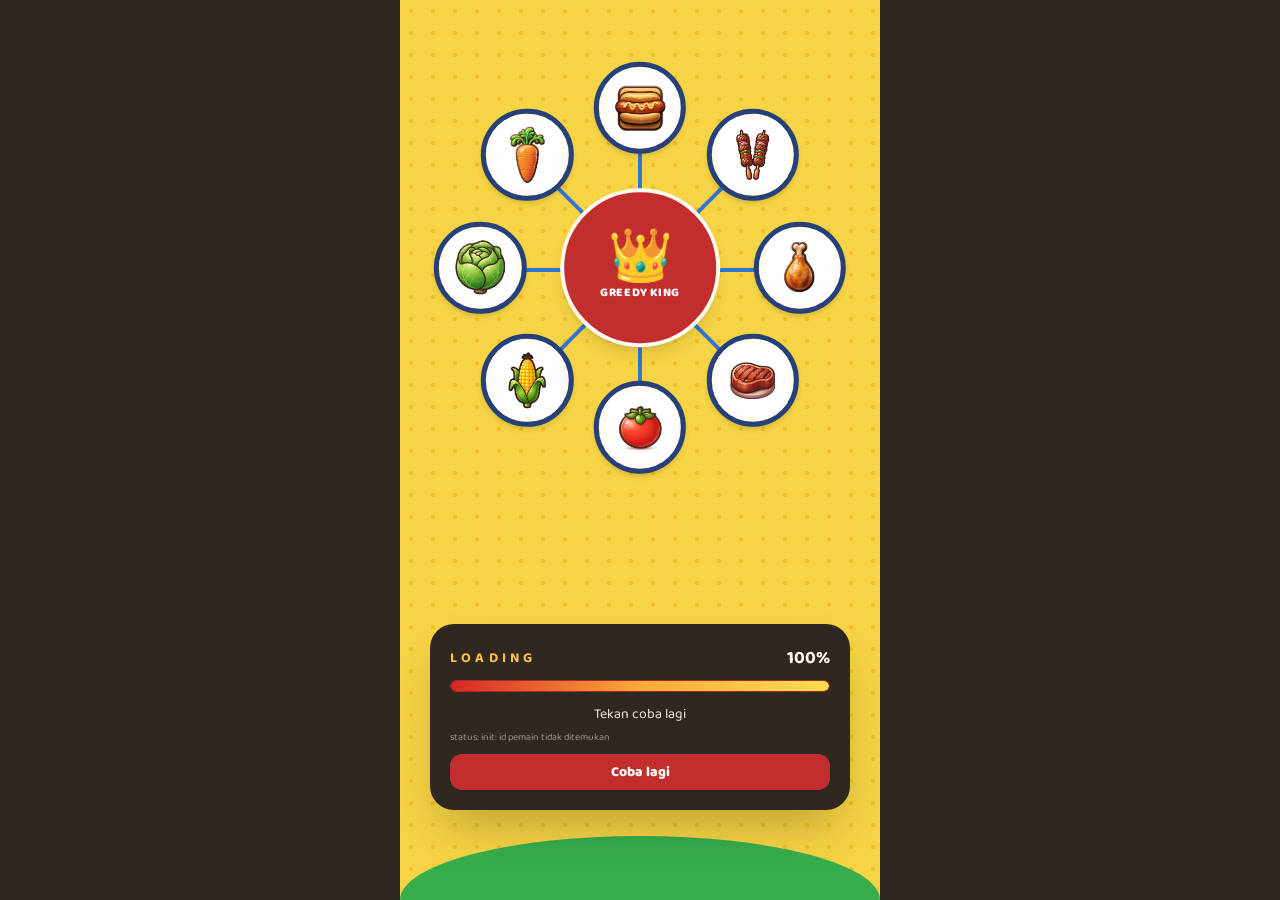
==== commit a9899fe3: "Greedy: paksa tinggi piksel nyata ke html/body/#root (tinggi 0 di WebView), aman saat body belum ada" ====
--- a/docs/greedy/index.html
+++ b/docs/greedy/index.html
@@ -3,15 +3,36 @@
 <head>
 <script>
 (function(){
-  // Tinggi layar nyata dalam piksel, dipakai kalau 100dvh tidak dikenali.
-  function atur(){
-    var h = window.innerHeight || document.documentElement.clientHeight || 0;
-    if (h > 100) document.documentElement.style.setProperty("--gk-h", h + "px");
-  }
-  atur();
-  window.addEventListener("resize", atur);
-  window.addEventListener("orientationchange", atur);
-  setTimeout(atur, 300); setTimeout(atur, 1500);
+  // Tinggi layar nyata dalam piksel. Dipasang langsung ke html, body, #root
+  // dan pembungkus game, karena di sebagian WebView 100dvh bernilai 0 sehingga
+  // seluruh isi game tingginya nol dan yang terlihat cuma latar kuning.
+  function tinggi(){
+    var h = window.innerHeight || document.documentElement.clientHeight || screen.height || 0;
+    if (h < 100) return;
+    var px = h + "px";
+    var d = document.documentElement, b = document.body;
+    d.style.setProperty("--gk-h", px);
+    d.style.height = px;
+    if (b) { b.style.height = px; b.style.minHeight = px; }
+    var r = document.getElementById("root");
+    if (r) { r.style.height = px; r.style.minHeight = px; }
+    var iso = document.querySelectorAll(".h-dvh,.min-h-dvh");
+    for (var i = 0; i < iso.length; i++) {
+      iso[i].style.height = px; iso[i].style.minHeight = px;
+    }
+  }
+  tinggi();
+  window.addEventListener("resize", tinggi);
+  window.addEventListener("orientationchange", tinggi);
+  document.addEventListener("DOMContentLoaded", tinggi);
+  // React menggambar belakangan, jadi diulang sampai elemennya ada.
+  var n = 0;
+  var ulang = setInterval(function(){ tinggi(); if (++n > 80) clearInterval(ulang); }, 150);
+  var mo = new MutationObserver(tinggi);
+  document.addEventListener("DOMContentLoaded", function(){
+    var r = document.getElementById("root");
+    if (r) mo.observe(r, {childList:true, subtree:true});
+  });
 })();
 </script>
 <meta charset="utf-8" />
@@ -44,7 +65,7 @@
   <link rel="stylesheet" crossorigin href="./assets/index-DX08ztSK.css">
 </head>
 <body>
-<div id="boot" style="position:fixed;inset:0;z-index:2147483647;display:flex;flex-direction:column;align-items:center;justify-content:center;gap:18px;background:#f7cf4a;color:#3a2b12;font-family:system-ui,-apple-system,'Segoe UI',Roboto,sans-serif;text-align:center;padding:22px">
+<div id="boot" style="position:fixed;inset:0;z-index:2147483647;display:flex;flex-direction:column;align-items:center;justify-content:center;gap:18px;background:#0a0f1e;color:#f3f6ff;font-family:system-ui,-apple-system,'Segoe UI',Roboto,sans-serif;text-align:center;padding:22px">
   <style>
     #gkRoda{position:relative;width:210px;height:210px}
     #gkCakram{position:absolute;inset:0;border-radius:50%;background:radial-gradient(circle at 50% 45%,#ffe98a 0%,#f2b53c 55%,#c98a1e 100%);border:7px solid #fff6d0;box-shadow:0 8px 20px rgba(120,70,0,.28),inset 0 0 22px rgba(150,90,0,.25);animation:gkPutar 7s linear infinite}
@@ -200,5 +221,21 @@
 </script>
 
 <div id="root"></div>
+<script>
+/* Jaring pengaman: layar loading tidak boleh menutupi game selamanya. */
+(function () {
+  function tutup() {
+    var b = document.getElementById("boot");
+    if (b && document.getElementById("root") && document.getElementById("root").children.length > 0) {
+      b.style.display = "none";
+    }
+  }
+  setInterval(tutup, 400);
+  window.addEventListener("error", function (e) {
+    var t = document.getElementById("booterr");
+    if (t) { t.style.display = "block"; t.textContent = "Galat: " + ((e && e.message) || "tidak diketahui"); }
+  });
+})();
+</script>
 </body>
 </html>
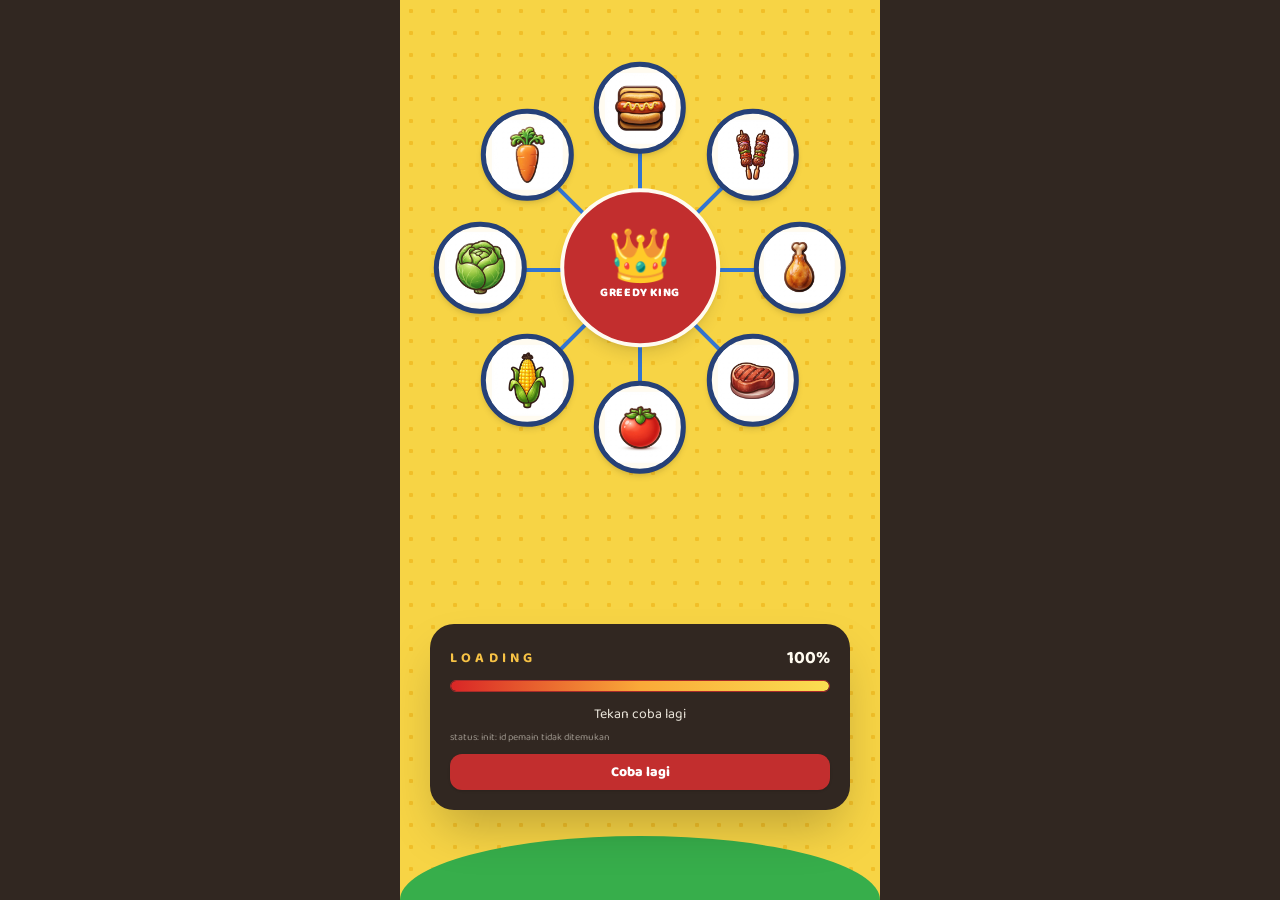
==== commit e4d2da6e: "Greedy: permintaan ke server dompet dikerjakan app (jembatan Android), lepas dari macet 15 persen" ====
--- a/docs/greedy/index.html
+++ b/docs/greedy/index.html
@@ -59,6 +59,32 @@
   var uid = q.u || ambil("uid"), nama = q.n || ambil("nama");
   if (uid) window.__GREEDY_USER__ = { id: String(uid), name: String(nama || "Player") };
   var chip = ambil("chips"); if (chip) { try { window.__GREEDY_CHIPS__ = JSON.parse(chip); } catch (e) {} }
+})();
+</script>
+<script>
+(function(){
+  // Permintaan ke server dompet dikerjakan app lewat jembatan Android, karena
+  // di sebagian HP permintaan dari halaman lokal tidak pernah sampai ke server
+  // dan game berhenti di "Loading your profile".
+  var asli = window.fetch;
+  var DASAR = "https://43-156-99-4.sslip.io";
+  window.fetch = function (alamat, opsi) {
+    try {
+      var url = typeof alamat === "string" ? alamat : (alamat && alamat.url) || "";
+      var jembatan = window.RezoBridge;
+      if (url.indexOf(DASAR) === 0 && jembatan && jembatan.minta) {
+        var metode = (opsi && opsi.method) || "GET";
+        var isi = (opsi && opsi.body) ? String(opsi.body) : "";
+        var jalur = url.slice(DASAR.length) || "/";
+        var teks = jembatan.minta(metode, jalur, isi);
+        return Promise.resolve(new Response(teks || "{}", {
+          status: 200,
+          headers: { "Content-Type": "application/json" }
+        }));
+      }
+    } catch (e) { }
+    return asli.apply(this, arguments);
+  };
 })();
 </script>
   <script defer src="./assets/index-BJNBfRFH.js"></script>
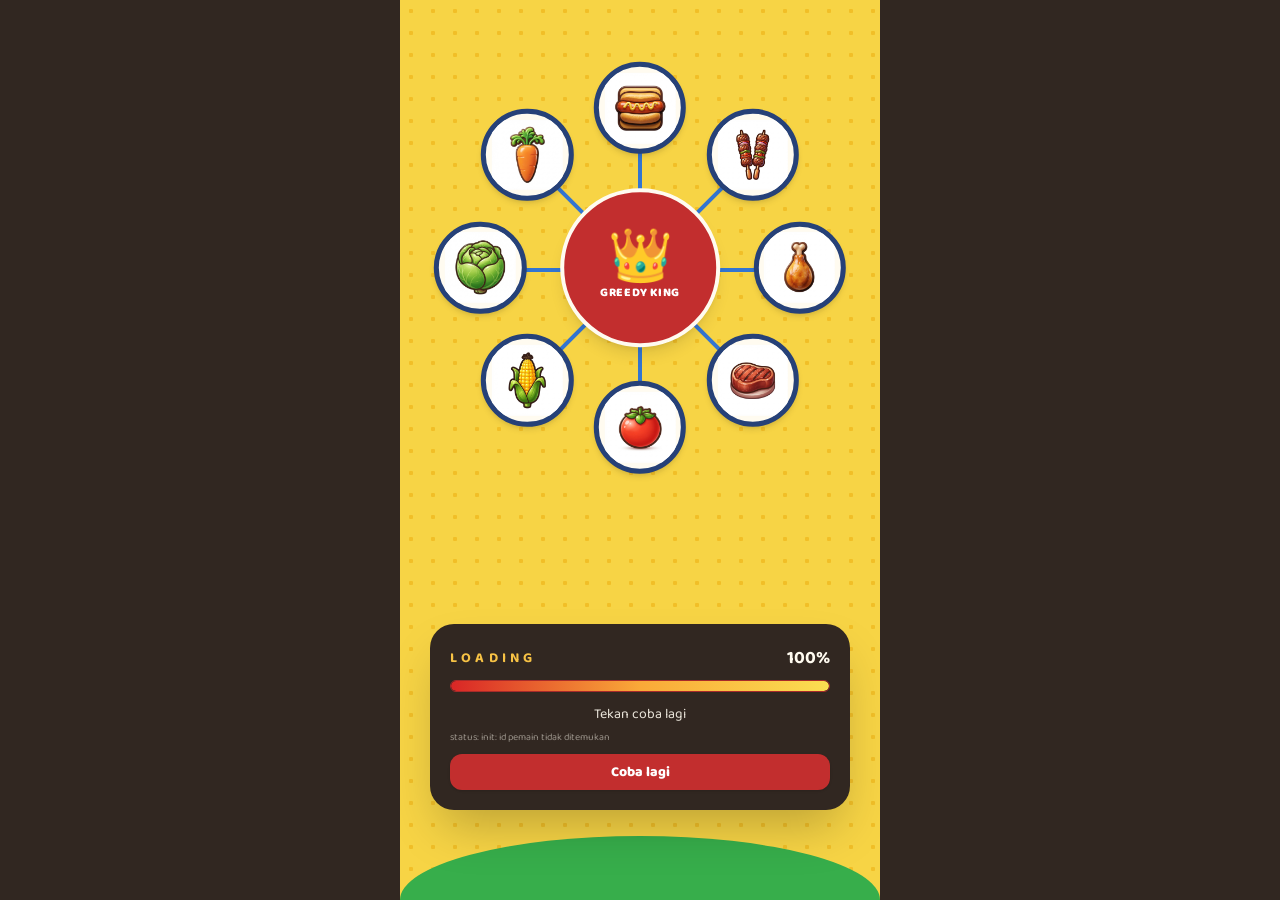
==== commit abc0856d: "Greedy: pengawas kemacetan layar muat + token dibawa ke salinan aset - index.html: kalau layar muat " ====
--- a/docs/greedy/index.html
+++ b/docs/greedy/index.html
@@ -64,23 +64,43 @@
 <script>
 (function(){
   // Permintaan ke server dompet dikerjakan app lewat jembatan Android, karena
-  // di sebagian HP permintaan dari halaman lokal tidak pernah sampai ke server
-  // dan game berhenti di "Loading your profile".
+  // di sebagian HP permintaan dari halaman lokal tidak pernah sampai. Jawaban
+  // dikirim balik tanpa menunggu, supaya animasi loading tetap berjalan.
   var asli = window.fetch;
   var DASAR = "https://43-156-99-4.sslip.io";
+  var urut = 0;
+  var tunggu = {};
+  window.__gkBalas = function (id, teks) {
+    var selesai = tunggu[id];
+    delete tunggu[id];
+    if (selesai) selesai(teks);
+  };
   window.fetch = function (alamat, opsi) {
     try {
       var url = typeof alamat === "string" ? alamat : (alamat && alamat.url) || "";
       var jembatan = window.RezoBridge;
-      if (url.indexOf(DASAR) === 0 && jembatan && jembatan.minta) {
+      // Kalau halaman ini sudah dilayani dari server yang sama, pakai jalur
+      // biasa; jembatan hanya dipakai untuk halaman yang dibuka dari dalam APK.
+      var sesamaAsal = location.host && DASAR.indexOf(location.host) > -1;
+      if (!sesamaAsal && url.indexOf(DASAR) === 0 && jembatan && jembatan.mintaAsync) {
         var metode = (opsi && opsi.method) || "GET";
         var isi = (opsi && opsi.body) ? String(opsi.body) : "";
         var jalur = url.slice(DASAR.length) || "/";
-        var teks = jembatan.minta(metode, jalur, isi);
-        return Promise.resolve(new Response(teks || "{}", {
-          status: 200,
-          headers: { "Content-Type": "application/json" }
-        }));
+        return new Promise(function (selesai) {
+          var id = String(++urut);
+          tunggu[id] = function (teks) {
+            selesai(new Response(teks || "{}", {
+              status: 200,
+              headers: { "Content-Type": "application/json" }
+            }));
+          };
+          try {
+            jembatan.mintaAsync(id, metode, jalur, isi);
+          } catch (e) {
+            delete tunggu[id];
+            selesai(new Response('{"ok":0,"error":"jembatan gagal"}', { status: 200 }));
+          }
+        });
       }
     } catch (e) { }
     return asli.apply(this, arguments);
@@ -223,6 +243,12 @@
     var uid = ambil("uid"), tok = ambil("token");
     var baris = [
       "Penyebab: " + (asli || pesanAkhir || "kode game berhenti tanpa pesan"),
+      "Layar game: " + (function () {
+        var r = document.getElementById("root");
+        var t = ((r && r.innerText) || "").replace(/\s+/g, " ").trim();
+        return t ? t.slice(-70) : "(kosong)";
+      })(),
+
       "",
       "Alamat halaman: " + location.href.slice(0, 90),
       "Jembatan app (RezoBridge): " + (b ? "ada" : "tidak ada"),
@@ -263,5 +289,51 @@
   });
 })();
 </script>
+<script>
+/* Pengawas kemacetan.
+   Layar muat tidak boleh berhenti di persentase tertentu tanpa penjelasan.
+   Kalau game masih memuat setelah 15 detik, halaman dicoba sekali lagi
+   otomatis (jaringan/jembatan kadang gagal sekali di awal). Kalau tetap
+   macet, penyebabnya ditampilkan supaya tidak mentok di 6% selamanya. */
+(function () {
+  var mulai = Date.now();
+  var selesai = false, sudahUlang = false;
+  function teks() {
+    var r = document.getElementById("root");
+    return ((r && r.innerText) || "").replace(/\s+/g, " ").trim();
+  }
+  function persen(t) {
+    var m = t.match(/LOADING\s+(\d+)\s*%/i);
+    return m ? parseInt(m[1], 10) : -1;
+  }
+  function pernahUlang() {
+    try { return sessionStorage.getItem("gk_ulang") === "1"; } catch (e) { return true; }
+  }
+  function tandaiUlang() {
+    try { sessionStorage.setItem("gk_ulang", "1"); } catch (e) {}
+  }
+  setInterval(function () {
+    if (selesai) return;
+    var t = teks(), p = persen(t);
+    if (p < 0) return;
+    if (p >= 100) { selesai = true; return; }
+    var detik = Math.round((Date.now() - mulai) / 1000);
+    if (detik < 15) return;
+    if (!sudahUlang && !pernahUlang()) {
+      sudahUlang = true;
+      tandaiUlang();
+      location.reload();
+      return;
+    }
+    selesai = true;
+    try {
+      window.__gkSebab && window.__gkSebab(
+        "Game berhenti di " + p + "% setelah " + detik + " detik. Status: " +
+        t.slice(-60) + " | Token: " + String((window.__GREEDY_TOKEN__ || "").length) + " huruf"
+      );
+    } catch (e) {}
+  }, 2000);
+})();
+</script>
 </body>
 </html>
